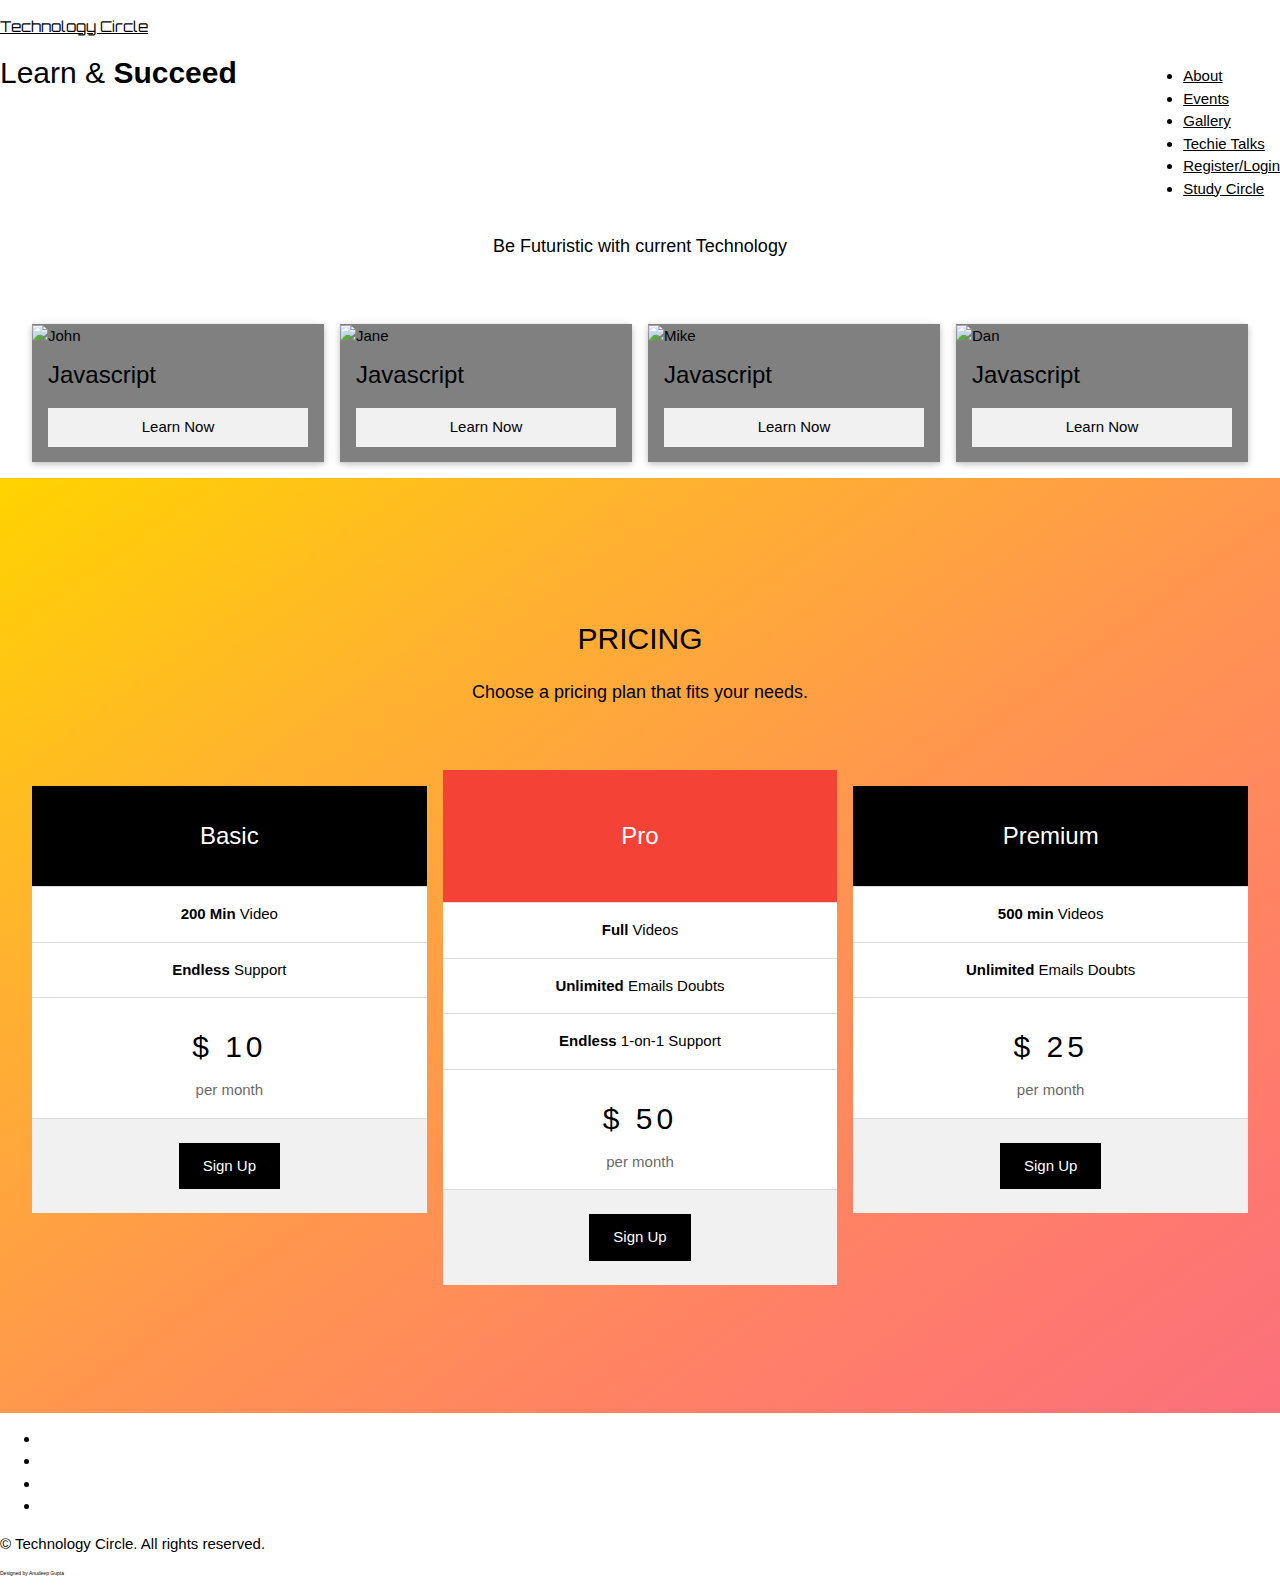
==== page.html @ c92e30db "Initial commit" ====
<!DOCTYPE HTML>
<html lang="en">

<head>
	<meta charset="utf-8">
	<title>Technology Circle</title>
	<meta name="viewport" content="width=device-width, initial-scale=1.0">
	<meta name="description" content="">
	<meta name="author" content="">
	<link href="css/bootstrap-responsive.css" rel="stylesheet">
	<link href="css/style.css" rel="stylesheet">
	<link rel="stylesheet" href="https://www.w3schools.com/w3css/4/w3.css">
	<link href="color/default.css" rel="stylesheet">
	<link href="https://fonts.googleapis.com/css?family=Orbitron" rel="stylesheet">
	<link rel="shortcut icon" href="img/icons/TC-Accent-2.png">
	<link rel="stylesheet" href="https://cdnjs.cloudflare.com/ajax/libs/font-awesome/4.7.0/css/font-awesome.min.css">
	 <!-- Libraries CSS Files -->
  <link href="lib/font-awesome/css/font-awesome.min.css" rel="stylesheet">
  <link href="lib/animate/animate.min.css" rel="stylesheet">
  <link href="lib/venobox/venobox.css" rel="stylesheet">
  <link href="lib/owlcarousel/assets/owl.carousel.min.css" rel="stylesheet">

  <!-- Main Stylesheet File -->
  <link href="css/css/style.css" rel="stylesheet">
	
</head>

<body>
	<!-- navbar -->
	<div class="navbar-wrapper">
		<div class="navbar navbar-inverse navbar-fixed-top">
			<div class="navbar-inner">
				<div class="container">
					<!-- Responsive navbar -->
					<a class="btn btn-navbar" data-toggle="collapse" data-target=".nav-collapse"><span class="icon-bar"></span><span class="icon-bar"></span><span class="icon-bar"></span>
				</a>
					<h4 class="brand"><a href="index.html" style="font-family: 'Orbitron', sans-serif; font-size: 15px !important">Technology Circle</a></h4>
					<!-- navigation -->
					<nav class="pull-right nav-collapse collapse">
						
						<ul id="menu-main" class="nav">
							<li><a title="team" href="index.html#about">About</a></li>
							<li><a title="events" href="index.html#events">Events</a></li>
							<li><a title="gallery" href="index.html#gallery">Gallery</a></li>
							<li><a title="blog" href="index.html#blog">Techie Talks</a></li>
							<li><a title="register" href="index.html#register">Register/Login</a></li>
							<li><a href="index.html#page.html">Study Circle</a></li>
						</ul>
					</nav>
				</div>
			</div>
		</div>
	</div>
	<!-- spacer section -->
	<section class="spacer green">
		<div class="container">
			<div class="row">
				<div class="span12 aligncenter flyUp">
					<h2 class="pagetitle">Learn &<strong> Succeed</strong></h2>
				</div>
			</div>
		</div>
	</section>
	 <section id="gallery" class="section" >
	 	<div class="w3-container" style=" id="team">
  
  <p class="w3-center w3-large">Be Futuristic with current Technology</p>
  <div class="w3-row-padding " style="margin-top:64px">
    <div class="w3-col l3 m6 w3-margin-bottom">
      <div class="w3-card" style="    background-color:grey;">
        <img src="https://static1.squarespace.com/static/58d20c79725e25b221549193/t/5aaa1d2171c10b193778ff83/1521098021290/js.jpg?format=1500w" alt="John" style="width:100%">
        <div class="w3-container">
          <h3>Javascript</h3>
			<p><button class="w3-button w3-light-grey w3-block"> Learn Now</button></p>
        </div>
      </div>
    </div>
    <div class="w3-col l3 m6 w3-margin-bottom">
      <div class="w3-card" style="    background-color:grey;">
        <img src="https://static1.squarespace.com/static/58d20c79725e25b221549193/t/5aaa1d2171c10b193778ff83/1521098021290/js.jpg?format=1500w" alt="Jane" style="width:100%">
        <div class="w3-container">
          <h3>Javascript</h3>
			<p><button class="w3-button w3-light-grey w3-block"> Learn Now</button></p>
        </div>
      </div>
    </div>
    <div class="w3-col l3 m6 w3-margin-bottom">
      <div class="w3-card" style="    background-color:grey;">
        <img src="https://static1.squarespace.com/static/58d20c79725e25b221549193/t/5aaa1d2171c10b193778ff83/1521098021290/js.jpg?format=1500w" alt="Mike" style="width:100%">
        <div class="w3-container">
          <h3>Javascript</h3>
			<p><button class="w3-button w3-light-grey w3-block"> Learn Now</button></p>
        </div>
      </div>
    </div>
    <div class="w3-col l3 m6 w3-margin-bottom">
      <div class="w3-card" style="    background-color:grey;">
        <img src="https://static1.squarespace.com/static/58d20c79725e25b221549193/t/5aaa1d2171c10b193778ff83/1521098021290/js.jpg?format=1500w" alt="Dan" style="width:100%">
        <div class="w3-container">
          <h3>Javascript</h3>
			<p><button class="w3-button w3-light-grey w3-block"> Learn Now</button></p>
        </div>
      </div>
    </div>
  </div>
</div>

	 </section>
	<!-- end spacer section -->

	<div class="w3-container w3-center " style="padding:128px 16px; background-image: linear-gradient(to right bottom, #ffd300, #ffb42d, #ff984c, #ff8066, #fb6f7c);" id="pricing">
  <h2>PRICING</h2>
  <p class="w3-large">Choose a pricing plan that fits your needs.</p>
  <div class="w3-row-padding" style="margin-top:64px">
    <div class="w3-third w3-section">
      <ul class="w3-ul w3-white w3-hover-shadow">
        <li class="w3-black w3-xlarge w3-padding-32">Basic</li>
        <li class="w3-padding-16"><b>200 Min</b> Video</li>
        <li class="w3-padding-16"><b>Endless</b> Support</li>
        <li class="w3-padding-16">
          <h2 class="w3-wide">$ 10</h2>
          <span class="w3-opacity">per month</span>
        </li>
        <li class="w3-light-grey w3-padding-24">
          <button class="w3-button w3-black w3-padding-large">Sign Up</button>
        </li>
      </ul>
    </div>
    <div class="w3-third">
      <ul class="w3-ul w3-white w3-hover-shadow">
        <li class="w3-red w3-xlarge w3-padding-48">Pro</li>
        <li class="w3-padding-16"><b>Full</b> Videos</li>
        <li class="w3-padding-16"><b>Unlimited</b> Emails Doubts</li>
        <li class="w3-padding-16"><b>Endless</b> 1-on-1 Support</li>
        <li class="w3-padding-16">
          <h2 class="w3-wide">$ 50</h2>
          <span class="w3-opacity">per month</span>
        </li>
        <li class="w3-light-grey w3-padding-24">
          <button class="w3-button w3-black w3-padding-large">Sign Up</button>
        </li>
      </ul>
    </div>
    <div class="w3-third w3-section">
      <ul class="w3-ul w3-white w3-hover-shadow">
        <li class="w3-black w3-xlarge w3-padding-32">Premium</li>
        <li class="w3-padding-16"><b>500 min</b> Videos</li>
        <li class="w3-padding-16"><b>Unlimited</b> Emails Doubts</li>
        <li class="w3-padding-16">
          <h2 class="w3-wide">$ 25</h2>
          <span class="w3-opacity">per month</span>
        </li>
        <li class="w3-light-grey w3-padding-24">
          <button class="w3-button w3-black w3-padding-large">Sign Up</button>
        </li>
      </ul>
    </div>
  </div>
</div>

	<footer>
		<div class="container">
			<div class="row">
				<div class="span6 offset3">
					<ul class="social-networks">
						<li><a href="#"><i class="icon-circled icon-bgdark icon-instagram icon-2x"></i></a></li>
						<li><a href="#"><i class="icon-circled icon-bgdark icon-twitter icon-2x"></i></a></li>
						<li><a href="#"><i class="icon-circled icon-bgdark icon-dribbble icon-2x"></i></a></li>
						<li><a href="#"><i class="icon-circled icon-bgdark icon-pinterest icon-2x"></i></a></li>
					</ul>
					<p class="copyright">
						&copy; Technology Circle. All rights reserved.
						<div class="credits" style="font-size: 5px !important">
							Designed by Anudeep Gupta
						</div>
					</p>
				</div>
			</div>
		</div>
		<!-- ./container -->
	</footer>
	<a href="#" class="scrollup"><i class="icon-angle-up icon-square icon-bgdark icon-2x"></i></a>
	<!-- jQuery -->
	<script src="js/jquery.js"></script>
	<!-- nav -->
	<script src="js/jquery.scrollTo.js"></script>
	<script src="js/jquery.nav.js"></script>
	<!-- localScroll -->
	<script src="js/jquery.localScroll.js"></script>
	<!-- bootstrap -->
	<script src="js/bootstrap.js"></script>
	<!-- prettyPhoto -->
	<script src="js/jquery.prettyPhoto.js"></script>
	<!-- Works scripts -->
	<script src="js/isotope.js"></script>
	<!-- flexslider -->
	<script src="js/jquery.flexslider.js"></script>
	<!-- inview -->
	<script src="js/inview.js"></script>
	<!-- animation -->
	<script src="js/animate.js"></script>
	<!-- twitter -->
	<script src="js/jquery.tweet.js"></script>
	<!-- custom functions -->
	<script src="js/custom.js"></script>
</body>

</html>
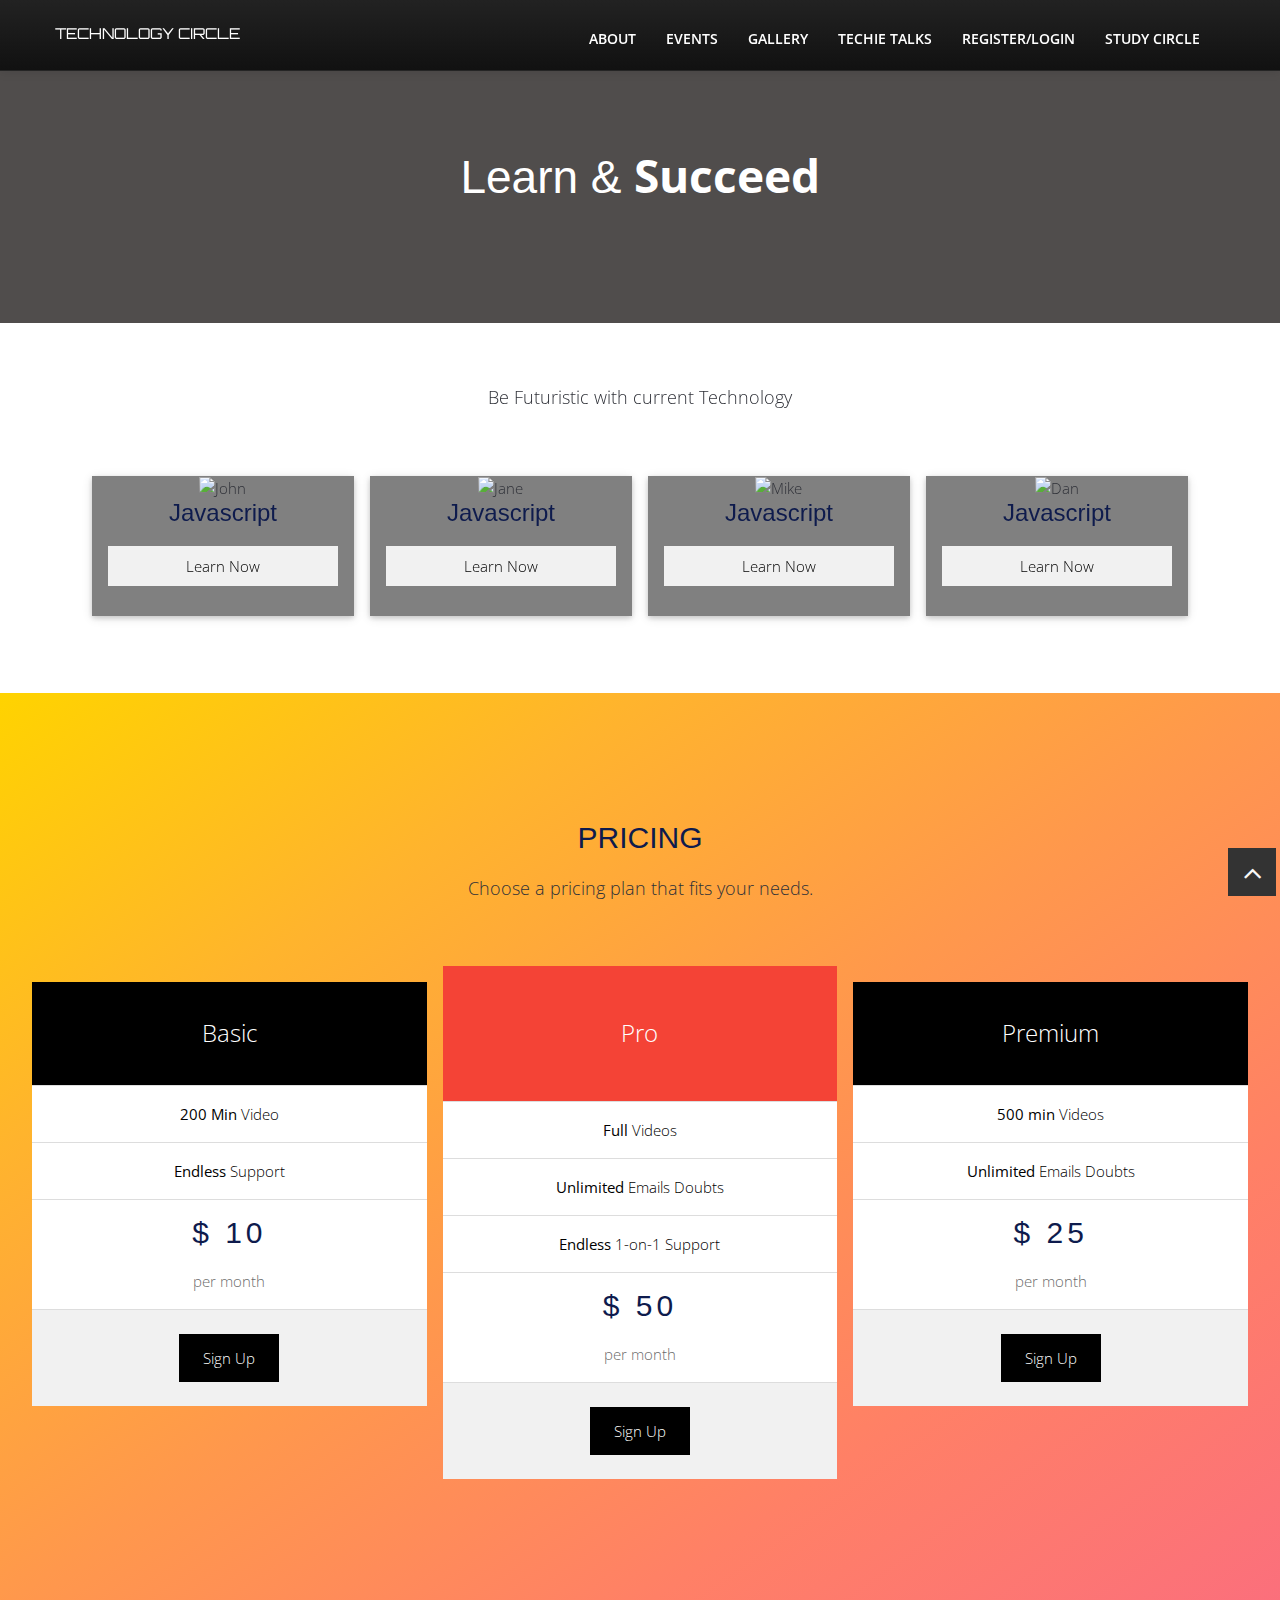
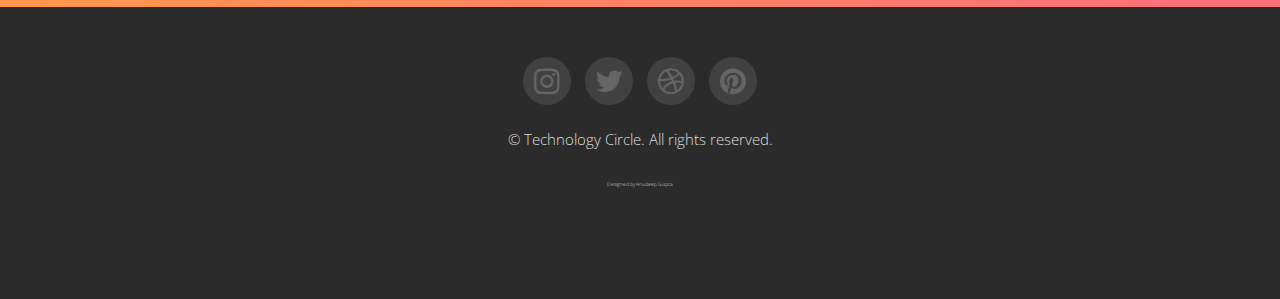
==== commit edf46174: "Added Siva in comment" ====
--- a/page.html
+++ b/page.html
@@ -20,7 +20,7 @@
   <link href="lib/venobox/venobox.css" rel="stylesheet">
   <link href="lib/owlcarousel/assets/owl.carousel.min.css" rel="stylesheet">
 
-  <!-- Main Stylesheet File -->
+  <!-- Main Stylesheet File Siva -->
   <link href="css/css/style.css" rel="stylesheet">
 	
 </head>
--- a/css/style.css
+++ b/css/style.css
@@ -0,0 +1,1719 @@
+/*
+    Theme Name: Maxim
+    Theme URL: https://bootstrapmade.com/maxim-free-onepage-bootstrap-theme/
+    Author: BootstrapMade.com
+    Author URL: https://bootstrapmade.com
+*/
+
+/*
+===========================
+CONTENTS:
+
+01 General
+02 Typography
+03 Non-semantic
+04 Navbar
+05 Page sections
+06 Footer
+07 Icons
+08 Buttons
+09 Media queries 
+===========================
+*/
+/* Import css */
+/* Google font */
+@import url('https://fonts.googleapis.com/css?family=Open+Sans:300,400,600,700');
+/* bootstrap */
+@import url('bootstrap.css');
+/* bootstrap responsive */
+@import url('bootstrap-responsive.css');
+/* prettyPhoto */
+@import url('prettyPhoto.css');
+/* flexslider */
+@import url('flexslider.css');
+
+/* font awesome */
+@import url('font-awesome.css');
+/* overwrite */
+@import url('overwrite.css');
+/* animation */
+@import url('animate.css');
+
+
+
+/* =========================================================
+01. General
+============================================================ */
+
+div, article, section, header, footer, nav, li {
+	position:relative;
+}
+.group:after {
+	display:block;
+	height:0;
+	clear:both;
+	content:".";
+	visibility:hidden; /* For clearing */
+}
+body {
+	background:#fff;
+	color: #444;
+	font-size: 16px;
+	font-weight:300;
+	font-family:'Open Sans', Arial, sans-serif;
+}
+
+body {
+    padding-top: 60px; /* 60px to make the container go all the way to the bottom of the topbar */
+}
+
+::-moz-selection {
+	color:#333;
+}
+::selection {
+	color:#333;
+}
+
+/* scroll to top */
+.scrollup{
+    position:fixed;
+	width:32px;
+	height:32px;
+    bottom:20px;
+    right:20px;
+}
+
+a.scrollup {
+	outline:0;
+	text-decoration:none;
+}
+
+a.scrollup:hover,a.scrollup:active,a.scrollup:focus {
+	opacity:1;
+	text-decoration:none;
+	-webkit-transition: all 400ms ease-out 0s;	
+	   -moz-transition: all 400ms ease-out 0s;
+		 -o-transition: all 400ms ease-out 0s;
+		    transition: all 400ms ease-out 0s;
+}
+a.scrollup i:hover {
+	text-decoration:none;
+}
+
+.blankdivider10 {
+	height: 10px;
+	display: block;
+}
+
+.blankdivider20 {
+	height: 20px;
+	display: block;
+}
+.blankdivider30 {
+	height: 30px;
+	display: block;
+}
+
+.row {
+	margin-bottom:30px;
+}
+
+.row .row{
+	margin-bottom:30px;
+}
+
+.row.nomargin {
+	margin-bottom:0;
+}
+
+
+/*---------- forms ----------*/
+
+input[type=text], input[type=submit], textarea {
+	width: 100%;
+	padding: 15px;
+	font-size: 1em;
+	margin-bottom: 1.5em;
+	box-sizing: border-box;
+	-moz-box-sizing: border-box;
+	-webkit-box-sizing: border-box;
+}
+input, button, select, textarea {
+	font-family:'Open Sans', Arial, sans-serif;
+}
+/* =========================================================
+02. Typography
+============================================================ */
+
+p {
+	line-height: 1.6em;
+	margin: 0 0 10px 0;
+}
+
+blockquote {
+	font-size:18px;
+	border:none;
+	padding:0;
+}
+
+blockquote.large {
+	font-size:36px;
+	font-weight:700;
+	line-height:1.1em;
+}
+blockquote.large:before {
+	font-size:64px;
+	font-family: FontAwesome;
+	content: "\f10d";
+	margin-right:20px;
+}
+
+blockquote cite 						{ display:block; font-size:12px;}
+blockquote cite:before 					{ content:"\2014 \0020"; }
+blockquote cite a,
+blockquote cite a:visited,
+blockquote cite a:visited 				{ color:#555; }
+
+ul, ol {
+	font-size: 1em; /* 16px */
+	line-height: 1.5; /* 24px */
+	margin: 0 0 1.5em 0;
+}
+body, input, textarea {
+}
+
+a {
+  color: #454545;
+  text-decoration: none;
+}
+
+a:hover, a:active {
+	text-decoration: underline;
+}
+h1, h2, h3, h4, h5, h6 {
+	font-weight: 400;
+	color: #312f2b;
+	line-height:1.1em;
+	font-family:'Open Sans', Arial, sans-serif;
+}
+h1 {
+	font-size: 36px;
+	margin-bottom:20px;
+}
+h2 {
+	font-size: 30px;
+	margin-bottom:20px;
+}
+h3 {
+	font-size: 26px;
+	margin-bottom:20px;
+}
+h4 {
+	font-size: 22px;
+	margin-bottom:20px;
+}
+h5 {
+	font-size: 18px;
+	margin-bottom:15px;
+}
+h6 {
+	font-size: 16px;
+	margin-bottom:10px;
+}
+strong {
+	font-weight:700;
+	font-family: 'Open Sans', sans-serif;
+}
+small {
+	font-size: 0.75em; /* 12px */
+	line-height: 2; /* 24px */
+	margin-top: 2em;
+	margin-bottom: 0em;
+}
+em {
+	font-style: normal;
+	font-family: 'Open Sans';
+}
+.muted {
+	color: #A5A5A2;
+}
+.impressed {
+	text-shadow:
+ -1px -1px 0 rgba(0, 0, 0, 0.5), /* shadow */  1px 1px 0 rgba(255, 255, 255, 0.9); /* highlight */
+}
+
+h2.pagetitle {
+	color:#fff;
+	font-size:46px;
+}
+
+/* =========================================================
+03. Misc
+============================================================ */
+
+.hide-text {
+	text-indent: 100%;
+	white-space: nowrap;
+	overflow: hidden;
+	font-size: 1em;
+}
+.alignright {
+	text-align: right;
+}
+.alignleft {
+	text-align: left;
+}
+.aligncenter {
+	text-align: center;
+}
+.medium {
+	font-weight: normal;
+}
+
+/* =========================================================
+04. Navigation
+============================================================ */
+
+.navbar-fixed-top .container {
+/* Uncomment to make nav expand full width */
+ /*	width: auto; */
+}
+.navbar .brand {
+	margin-left:0;
+	padding: 0;
+	margin-top: 1.05em;
+}
+.navbar .brand a {
+	padding: 0;
+	color: #fff;
+	font-size: 1.75em;
+	margin-left: 0;
+	font-weight: 400;
+	text-transform:uppercase;
+}
+.navbar .brand a:hover {
+	text-decoration: none;
+ transition: color .15s linear;
+ -webkit-transition: color .15s linear;
+ -moz-transition: color .15s linear;
+}
+.navbar .brand a:focus {
+	outline: none;
+}
+.navbar-inner {
+	min-height: 4.75em;
+}
+.navbar-inverse .navbar-inner {
+	background-repeat: repeat;
+	background-color: #0b333f;
+}
+.navbar-wrapper {
+	overflow:hidden;
+}
+#menu-main {
+	margin-top: 1.125em;
+}
+ul#menu-main > li > a {
+	font-weight: 600;
+	color: #fff;
+	font-size:14px;
+	text-transform:uppercase;
+}
+ul#menu-main > li > a:hover {
+	padding: 9px 15px;
+	border-radius: 3px;
+	-webkit-border-radius: 3px;
+	-moz-border-radius: 3px;
+}
+ul#menu-main > li > a:focus {
+	outline:0;
+}
+
+.navbar-inverse .brand, .navbar-inverse .nav > li > a {
+	text-shadow: none;
+}
+
+
+/* =========================================================
+05. Page sections
+============================================================ */
+
+/* === section header === */
+
+#header-wrapper {
+	width: 100%;
+	min-height: 600px;
+	margin-top: -60px;
+	padding-top:160px;
+	text-align:center;
+}
+
+
+#header-wrapper h1 {
+	color: #FFFFFF;
+	font-size: 4em;
+	font-weight: 400;
+	margin: 1em 0;
+}
+#header-wrapper h2 {
+	color: #fff;
+	font-family: 'Open Sans', sans serif;
+	font-size: 2em;
+	font-weight: normal;
+	margin: 0.5em 0;
+	text-shadow: 1px 1px 1px #333333;
+}
+
+header .logo {
+	text-align:center;
+	margin-bottom:30px;
+}
+
+/* --- Header slider --- */
+#header-wrapper.header-slider {
+	/*background: #444 url(../img/bg/bg-1.jpg) no-repeat center center fixed;
+	-webkit-background-size: cover;
+	-moz-background-size: cover;
+	-o-background-size: cover;
+	background-size: cover;*/
+}
+
+#main-flexslider ul.slides li p {
+	font-size: 72px;
+	text-transform: uppercase;
+	position: relative;
+	margin-bottom: 0px;
+	text-align: center;
+	line-height: 1;
+	color:#fff;
+}
+#main-flexslider.flexslider {
+		margin:0;
+		background:none;
+		border:none;
+	-webkit-border-radius: 0;
+	-moz-border-radius: 0;
+	-o-border-radius: 0;
+	border-radius: 0;
+	box-shadow: none;
+	-webkit-box-shadow: none;
+	-moz-box-shadow: none;
+	-o-box-shadow: none;
+}
+
+
+
+/* --- Header subscribe form --- */
+
+#header-wrapper input[type=text] {
+	background: rgba(227, 231, 228, 1);
+	font-family: 'Open Sans', sans serif;
+	font-size: 1.3125em;
+	border: 0;
+	text-align: center;
+	vertical-align: middle;
+	margin-bottom:0 !important;
+}
+#header-wrapper input[type=text]:focus {
+	background: #43413e;
+	color: #eff1ef;
+	transition: background 0.25 ease-in;
+	-moz-transition: background 0.25 ease-in;
+	-webkit-transition: background 0.25 ease-in;
+}
+#header-wrapper input[type=text] {
+	height: 2.9em;
+	width:50%;
+}
+#header-wrapper input[type=submit] {
+	color: #fff;
+	width: 185px;
+	height: 2.9em;
+	font-size: 1.3125em; /* 21px */
+	padding:0.5em;
+	letter-spacing: 0.05em;
+	margin: 0;
+	border: 0;
+	text-transform: none;
+	border-radius: 3px;
+	-moz-border-radius: 3px;
+	-webkit-border-radius: 3px;
+}
+#header-wrapper input[type=submit]:hover, #header-wrapper input[type=submit]:active {
+	background: #43413e !important;
+}
+
+
+section.section {
+	padding: 100px 0 80px;
+}
+section.section h4 {
+	text-align: center;
+	margin-bottom: 40px;
+	font-size: 46px;
+	font-weight: 700;
+	letter-spacing: -1px;
+}
+section.inner {
+	padding: 50px 0 50px;
+}
+
+
+
+.section.green h4{
+	color: #fcfcfc;
+}
+.section.green p {
+	color: #f7f7f7;
+}
+
+
+/* === section spacer === */
+
+section.spacer {
+	padding:90px 0 70px;
+	color:#fcfcfc;
+}
+
+.spacer.green,.section.green {
+	background:#504d4c;
+}
+
+.spacer.green,.section.green h4 {
+	color:#fff;
+}
+
+.spacer.yellow,.section.yellow  {
+	background:#ffe873;
+}
+.spacer.orange,.section.orange {
+	background:#f36f36;
+}
+
+section.spacer.bg2 {
+	background: url(../img/bg/bg-2.jpg) 50% 0 no-repeat fixed;
+	width:100%;
+	height:auto;
+	margin:0;	
+}
+
+section.spacer.bg3 {
+	background: url(../img/bg/bg-3.jpg) 50% 0 no-repeat fixed;
+	width:100%;
+	height:auto;
+	margin:0;	
+}
+
+section.spacer blockquote.large:before {
+	color:#eee;
+	opacity:0.6;
+}
+
+section.spacer blockquote cite {
+	color:#555;
+}
+
+
+
+/* === section works === */
+
+#works h4 {
+	margin-bottom:20px;
+}
+
+#portfolio {
+	padding-bottom: 0;
+}
+/* === portfolio filter === */
+
+#filters {
+	margin-bottom: 0px;
+	text-align: center;
+	display: block;
+	float: none;
+	z-index: 2;
+	position: relative;
+}
+#filters ul {
+	margin: 0 0 20px;
+	list-style: none;
+	padding: 0;
+}
+#filters ul li {
+	display: inline-block;
+}
+#filters ul li a {
+	display: block;
+	float: left;
+	padding: 2px 5px;
+	color: inherit;
+	margin-right: 5px;
+	margin-bottom: 5px;
+	font-weight: 600;
+}
+#filters ul li a:hover,#filters ul li a:focus {
+	text-decoration:none;
+	outline:0;
+}
+#filters ul li a h5 {
+	font-size: 14px;
+	padding: 5px 10px 5px;
+	border: 2px solid #f2f2f2;
+}
+
+#filters ul li a:hover h5, #filters ul li a.active h5 {
+	color:#fcfcfc;
+}
+
+
+
+
+/* === portfolio wrap - grid === */
+#portfolio-wrap {
+	position: relative;
+	padding: 0;
+	width: 100.1%;
+	margin: 0 auto;
+	display: block;
+}
+#portfolio-wrap .grid {
+	margin: 0;
+	overflow: hidden;
+	line-height: 0;
+	width: 20%;
+	border:0;
+	padding: 0;
+}
+.portfolio-item.current {
+	z-index: 101;
+}
+.portfolio-item {
+	padding: 0;
+	position: relative;
+	overflow: hidden;
+}
+.portfolio-item .portfolio-image {
+	overflow: hidden;
+	display: block;
+	position: relative;
+}
+.portfolio-item .portfolio-image img {
+	width: 100%;
+	height: auto;
+}
+.portfolio .portfolio-overlay {
+	width: 100%;
+	height: 100%;
+	top: 0;
+	left: 0;
+	position: absolute;
+	display: block;
+	z-index: 4;
+	opacity: 0;
+	-moz-opacity: 0;
+	filter: alpha(opacity=0);
+	-webkit-transition: all 0.3s ease-in-out;
+	-moz-transition: all 0.3s ease-in-out;
+	-o-transition: all 0.3s ease-in-out;
+	-ms-transition: all 0.3s ease-in-out;
+	transition: all 0.3s ease-in-out;
+}
+.portfolio > a, .portfolio > a:hover {
+	color: #ffffff;
+}
+.portfolio-item .portfolio > a:hover > .portfolio-overlay {
+	opacity: 1;
+	-moz-opacity: 1;
+	filter: alpha(opacity=100);
+}
+.portfolio > a img {
+	-webkit-transition: all 0.3s ease-in-out;
+	-moz-transition: all 0.3s ease-in-out;
+	-o-transition: all 0.3s ease-in-out;
+	-ms-transition: all 0.3s ease-in-out;
+	transition: all 0.3s ease-in-out;
+}
+.portfolio > a:hover img {
+	-webkit-transition: all 0.3s ease-in-out;
+	-moz-transition: all 0.3s ease-in-out;
+	-o-transition: all 0.3s ease-in-out;
+	-ms-transition: all 0.3s ease-in-out;
+	transition: all 0.3s ease-in-out;
+}
+.portfolio .thumb-info {
+	position: absolute;
+	width: 100%;
+	height: 100%;
+	opacity: 0;
+	-moz-opacity: 0;
+	filter: alpha(opacity=0);
+	-webkit-transition: all 0.3s ease-in-out;
+	-moz-transition: all 0.3s ease-in-out;
+	-o-transition: all 0.3s ease-in-out;
+	-ms-transition: all 0.3s ease-in-out;
+	transition: all 0.3s ease-in-out;
+}
+.portfolio a:hover .portfolio-overlay .thumb-info {
+	opacity: 1;
+	-moz-opacity: 1;
+	filter: alpha(opacity=100);
+}
+.portfolio-overlay .thumb-info i {
+	top: 50%;
+}
+.portfolio-overlay .thumb-info h5 {
+	top: 20%;
+	font-size: 18px;
+}
+.portfolio-overlay .thumb-info p {
+	top: 50%;
+	font-size: 13px;
+}
+.portfolio-overlay .thumb-info h5 {
+	color: #ffffff;
+	width: 100%;
+	position: absolute;
+	text-align: center;
+}
+.portfolio-overlay .thumb-info p {
+	color: #ffffff;
+	width: 100%;
+	position: absolute;
+	text-align: center;
+	font-weight: bold;
+}
+.portfolio-overlay .thumb-info i {
+	color: #ffffff;
+	width: 100%;
+	position: absolute;
+	text-align: center;
+	display: block;
+}
+/* === Isotope CSS3 transitions === */
+
+.isotope, .isotope .isotope-item {
+	-webkit-transition-duration: 0.8s;
+	-moz-transition-duration: 0.8s;
+	-ms-transition-duration: 0.8s;
+	-o-transition-duration: 0.8s;
+	transition-duration: 0.8s;
+}
+.isotope {
+	-webkit-transition-property: height, width;
+	-moz-transition-property: height, width;
+	-ms-transition-property: height, width;
+	-o-transition-property: height, width;
+	transition-property: height, width;
+}
+.isotope .isotope-item {
+	-webkit-transition-property: -webkit-transform, opacity;
+	-moz-transition-property: -moz-transform, opacity;
+	-ms-transition-property: -ms-transform, opacity;
+	-o-transition-property: -o-transform, opacity;
+	transition-property: transform, opacity;
+}
+/**** disabling Isotope CSS3 transitions ****/
+
+.isotope.no-transition, .isotope.no-transition .isotope-item, .isotope .isotope-item.no-transition {
+	-webkit-transition-duration: 0s;
+	-moz-transition-duration: 0s;
+	-ms-transition-duration: 0s;
+	-o-transition-duration: 0s;
+	transition-duration: 0s;
+}
+
+
+/* === section services === */
+
+section#services h2 {
+	font-size: 22px;
+	margin-bottom: 15px;
+	margin-top: 10px;
+	text-align:center;
+}
+section#services p {
+	margin:10px;
+}
+
+
+section#services .service-box {
+	text-align: center;
+	padding: 20px;
+	-webkit-transition: all 0.3s ease-in-out;
+	-moz-transition: all 0.3s ease-in-out;
+	-o-transition: all 0.3s ease-in-out;
+	-ms-transition: all 0.3s ease-in-out;
+	transition: all 0.3s ease-in-out;
+}
+section#services .span3:hover {
+	background:#e3e3e3;
+}
+
+section#services .service-box h2 {
+	color: #f7f7f7;
+	font-weight: 700;
+}
+
+section#services.section.orange .service-box:hover {
+	background:#f36518;
+}
+
+
+/* === section blog === */
+
+section#blog {
+	background: #f2f2f2;
+}
+
+.home-post {
+	background:#fff;
+	
+}
+
+.home-post:hover {
+	box-shadow: 0 0 16px rgba(0, 0, 0, 0.3);
+	-moz-box-shadow: 0 0 16px rgba(0, 0, 0, 0.3);
+	-webkit-box-shadow: 0 0 16px rgba(0, 0, 0, 0.3);
+	-webkit-transition: all 0.4s ease-in-out;
+	-moz-transition: all 0.4s ease-in-out;
+	-o-transition: all 0.4s ease-in-out;
+	-ms-transition: all 0.4s ease-in-out;
+	transition: all 0.4s ease-in-out;
+}
+
+
+.home-post .entry-content {
+	padding:20px;
+}
+.home-post .entry-content h5 a {
+	font-size:22px;
+}
+.home-post .entry-content h5 a:hover {
+	color:#312f2b;
+	text-decoration:none;
+}
+.home-post .entry-content a.more {
+	font-size:13px;
+}
+.home-post .post-meta {
+	padding:20px;
+	overflow:hidden;
+	color:#fcfcfc;
+}
+.home-post .post-meta i {
+	float:left;
+	margin-right:20px;
+}
+.home-post .post-meta span {
+	margin-top:10px;
+}
+.home-post .post-meta span.date {
+	font-weight:700;
+	font-size:13px;
+	float:left;
+}
+.home-post .post-meta span.tags {
+	font-weight:700;
+	font-size:13px;
+	float:right;
+	color:#ddd;
+}
+.home-post .post-meta span.tags a {
+	color:#fcfcfc;
+}
+
+
+
+/* === section about === */
+
+section#about {
+	background:#f2f2f2;
+}
+
+.people {
+	text-align:center;
+}
+
+.people h3 {
+	margin-bottom:10px;
+	font-weight:700;
+	letter-spacing:-1px;
+}
+
+.team-thumb {
+	margin-top: 26px;
+	text-align:center;
+}
+
+/* (spacer) latest tweet */
+#tweet{
+	text-align:center;
+	margin:20px 0 0;
+	font-size:20px;
+	color:#fff;
+}
+
+#tweet ul{
+	float:left;
+	width:100%;
+	text-align:center;
+	list-style:none;
+	margin:0;
+	padding:0;
+}
+
+#tweet ul li{
+	display: inline-block;
+	list-style:none;
+	margin:0 0 20px;
+	padding:0 0 0 34px;
+	font-size:20px;
+	line-height:1.5em;
+}
+
+#tweet ul li:before {
+	font-family: 'FontAwesome';
+	speak: none;
+	font-style: normal;
+	font-weight: normal;
+	font-variant: normal;
+	text-transform: none;
+	line-height: 1;
+	-webkit-font-smoothing: antialiased;
+	content: "\f099";
+	margin-right:20px;
+}
+
+/* === Contact section === */
+
+
+/* Contact Form */
+
+.validation {
+    color: red;
+    display:none;
+    margin: 0 0 20px;
+    font-weight:400;
+    font-size:13px;
+}
+
+#sendmessage {
+    color: green;
+    border:1px solid green;
+    display:none;
+    text-align:center;
+    padding:15px;
+    font-weight:600;
+    margin-bottom:15px;
+    background: #fff;
+}
+
+#errormessage {
+    color: red;
+    display:none;
+    border:1px solid red;
+    text-align:center;
+    padding:15px;
+    font-weight:600;
+    margin-bottom:15px;
+    background: #fff;
+}
+
+#sendmessage.show, #errormessage.show, .show {
+	display:block;
+}
+
+#contact-form {
+	position: relative;
+	z-index: 999;
+}
+
+#contact-form input[type=text], .contactForm textarea {
+	background: rgba(227, 231, 228, 1);
+	font-family: 'Open Sans', sans serif;
+	border: 0;
+	font-size:16px;
+	text-align: left;
+	vertical-align: middle;
+}
+
+.contactForm textarea {
+	height: 156px;
+}
+
+#contact-form input[type=text]:focus, .contactForm textarea:focus {
+	background: #fff;
+	color: #555;
+	box-shadow: none;
+	-moz-box-shadow: none;
+	-webkit-box-shadow: none;
+	transition: background 0.25 ease-in;
+	-moz-transition: background 0.25 ease-in;
+	-webkit-transition: background 0.25 ease-in;
+}
+#contact-form input[type=text] {
+	height: 60px;
+	margin-bottom:30px;
+}
+#contact-form input[type=submit] {
+	color: #fff;
+	width: 185px;
+	height: 60px;
+	text-shadow: none;
+	font-size: 16px;
+	padding:0.5em;
+	letter-spacing: 0.05em;
+	margin: 0 0 20px 0;
+	display: block;
+	border: 0;
+	text-transform: none;
+	border-radius: 3px;
+	-moz-border-radius: 3px;
+	-webkit-border-radius: 3px;
+	box-shadow: none;
+	-moz-box-shadow: none;
+	-webkit-box-shadow: none;
+}
+#contact-form input[type=submit]:hover, #contact-form input[type=submit]:active {
+	background: #43413e !important;
+}
+#contact-form textarea {
+	padding-top: 1em;
+}
+div.cform-response-output {
+	max-width: 60%;
+	text-align: center;
+	margin-left: 40% !important;
+	margin-top: 0.5em !important;
+	padding: 0.5em !important;
+	border-radius: 4px;
+	-moz-border-radius: 4px;
+	-webkit-border-radius: 4px;
+}
+.cform-not-valid-tip {
+	color: #888;
+	border: 1px dotted #ad3729 !important;
+	width: 100% !important;
+	left: 0 !important;
+	padding: 0.5em !important;
+	font-family: 'Open Sans', sans-serif;
+	box-sizing: border-box;
+	-moz-box-sizing: border-box;
+	-webkit-box-sizing: border-box;
+	border-radius: 4px;
+	-moz-border-radius: 4px;
+	-webkit-border-radius: 4px;
+}
+
+
+
+/* =========================================================
+06. Footer
+============================================================ */
+
+footer {
+	background: #2b2b2b;
+	text-align: center;
+	color: #ddd;
+	padding:50px 0 50px;
+}
+
+footer a {
+    color: #ddd;
+}
+
+footer a:hover {
+    color: #fff;
+}
+
+footer ul.social-networks {
+	list-style:none;
+}
+
+footer ul.social-networks li {
+	display:inline;
+}
+
+footer ul.social-networks li i {
+	display:inline-block;
+}
+
+footer ul.social-networks li a {
+	color: #5e5e5e;
+	margin: 0 5px;
+}
+
+footer ul.social-networks li a:hover {
+	text-decoration:none;
+	-webkit-transition: all 0.4s ease-in-out;
+	-moz-transition: all 0.4s ease-in-out;
+	-o-transition: all 0.4s ease-in-out;
+	-ms-transition: all 0.4s ease-in-out;
+	transition: all 0.4s ease-in-out;
+}
+
+footer ul.social-networks li i.icon-bgdark {
+	background:#414141;
+	color: #656565;
+}
+
+
+footer ul.social-networks li a i.icon-instagram:hover {
+	background: #ba7b3d;
+	color: #fff;
+}
+
+footer ul.social-networks li a i.icon-twitter:hover {
+	background: #5ad2eb;
+	color: #fff;
+}
+footer ul.social-networks li a i.icon-dribbble:hover {
+	background: #f57b71;
+	color: #fff;
+}
+footer ul.social-networks li a i.icon-pinterest:hover {
+	background: #d84848;
+	color: #fff;
+}
+
+
+
+
+/* =========================================================
+07. Icons
+============================================================ */
+
+/* bg */
+i.icon-bglight {
+	color: #444;
+	background: #f7f7f7;
+}
+i.icon-bglight.active {
+	color: #fff;
+}
+
+i.icon-bglight.active:hover{
+	color: #444;
+	background: #f7f7f7;
+}
+
+i.icon-bgdark {
+	color: #f7f7f7;
+	background: #333;
+}
+i.icon-bgdark:hover {
+	color: #fff;
+}
+i.icon-bgdark.active:hover {
+	color: #f7f7f7;
+	background: #333;
+}
+
+/* square */
+i.icon-square {
+	display: inline-block;
+	text-align: center;
+	width: 24px !important;
+	height: 24px !important;
+	line-height: 24px !important;
+}
+i.icon-square.icon-2x{
+	width: 48px !important;
+	height: 48px !important;
+	line-height: 48px !important;
+}
+i.icon-square.icon-3x{
+	width: 72px !important;
+	height: 72px !important;
+	line-height: 72px !important;
+}
+i.icon-square.icon-4x{
+	width: 96px !important;
+	height: 96px !important;
+	line-height: 96px !important;
+}
+i.icon-square.icon-5x{
+	width: 120px !important;
+	height: 120px !important;
+	line-height: 120px !important;
+}
+
+/* rounded */
+i.icon-rounded {
+	display: inline-block;
+	border-radius: 6px !important;
+	-moz-border-radius: 6px !important;
+	-webkit-border-radius: 6px !important;
+	-o-border-radius: 6px !important;
+	-ms-border-radius: 6px !important;
+	text-align: center;
+	width: 24px !important;
+	height: 24px !important;
+	line-height: 24px !important;
+}
+
+.icon-rounded.icon-2x{
+	width: 48px !important;
+	height: 48px !important;
+	line-height: 48px !important;
+}
+.icon-rounded.icon-3x{
+	width: 72px !important;
+	height: 72px !important;
+	line-height: 72px !important;
+	border-radius: 8px !important;
+	-moz-border-radius: 8px !important;
+	-webkit-border-radius: 8px !important;
+	-o-border-radius: 8px !important;
+	-ms-border-radius: 8px !important;
+}
+.icon-rounded.icon-4x{
+	width: 96px !important;
+	height: 96px !important;
+	line-height: 96px !important;
+	border-radius: 10px !important;
+	-moz-border-radius: 10px !important;
+	-webkit-border-radius: 10px !important;
+	-o-border-radius: 10px !important;
+	-ms-border-radius: 10px !important;
+}
+.icon-rounded.icon-5x{
+	width: 120px !important;
+	height: 120px !important;
+	line-height: 120px !important;
+	border-radius: 12px !important;
+	-moz-border-radius: 12px !important;
+	-webkit-border-radius: 12px !important;
+	-o-border-radius: 12px !important;
+	-ms-border-radius: 12px !important;
+}
+
+
+/* circled */
+i.icon-circled {
+	display: inline-block;
+	border-radius: 1000px !important;
+	-moz-border-radius: 1000px !important;
+	-webkit-border-radius: 1000px !important;
+	-o-border-radius: 1000px !important;
+	-ms-border-radius: 1000px !important;
+	text-align: center;
+	width: 24px !important;
+	height: 24px !important;
+	line-height: 24px !important;
+}
+
+.icon-circled.icon-2x{
+	width: 48px !important;
+	height: 48px !important;
+	line-height: 48px !important;
+}
+.icon-circled.icon-3x{
+	width: 72px !important;
+	height: 72px !important;
+	line-height: 72px !important;
+}
+.icon-circled.icon-4x{
+	width: 96px !important;
+	height: 96px !important;
+	line-height: 96px !important;
+}
+.icon-circled.icon-5x{
+	width: 120px !important;
+	height: 120px !important;
+	line-height: 120px !important;
+}
+
+i.icon-white {
+	color:#fff;
+}
+
+
+/* more icon sizes for font-awesome icons */
+
+.icon-6x {
+  font-size: 6em;
+}
+.icon-6x.icon-border {
+  border-width: 6px;
+  -webkit-border-radius: 8px;
+  -moz-border-radius: 8px;
+  border-radius: 8px;
+}
+
+.icon-7x {
+  font-size: 7em;
+}
+.icon-6x.icon-border {
+  border-width: 6px;
+  -webkit-border-radius: 8px;
+  -moz-border-radius: 8px;
+  border-radius: 8px;
+}
+
+.icon-8x {
+  font-size: 8em;
+}
+.icon-6x.icon-border {
+  border-width: 6px;
+  -webkit-border-radius: 8px;
+  -moz-border-radius: 8px;
+  border-radius: 8px;
+}
+
+.icon-9x {
+  font-size: 9em;
+}
+.icon-6x.icon-border {
+  border-width: 6px;
+  -webkit-border-radius: 8px;
+  -moz-border-radius: 8px;
+  border-radius: 8px;
+}
+.icon-10x {
+  font-size: 10em;
+}
+.icon-6x.icon-border {
+  border-width: 6px;
+  -webkit-border-radius: 8px;
+  -moz-border-radius: 8px;
+  border-radius: 8px;
+}
+
+
+
+/* =========================================================
+08. Buttons
+============================================================ */
+ 
+.btn {
+	color: #fff;
+	text-shadow: none;
+	font-size: 16px;
+	padding: 11px 19px;
+	letter-spacing: 0.05em;
+	border: 0;
+	text-transform: none;
+	border-radius: 3px;
+	-moz-border-radius: 3px;
+	-webkit-border-radius: 3px;
+	box-shadow: none;
+	-moz-box-shadow: none;
+	-webkit-box-shadow: none;
+  background-color: #545454;
+  border-color: none;
+  *background-color: #545454;
+  background-image: none;
+  /* Darken IE7 buttons by default so they stand out more given they won't have borders */
+  filter: none;
+  border: none;
+  *border: 0;
+  border-bottom-color: none;
+}
+.btn:link, .btn:visited {
+	color: #fff;
+}
+.btn:hover {
+	background: #333 !important;
+}
+.btn:hover,
+.btn:focus,
+.btn:active,
+.btn.active,
+.btn.disabled,
+.btn[disabled] {
+  color: #fff;
+  background-color: #333;
+  *background-color: #333;
+}
+
+
+.btn.btn-theme:hover {
+	background: #333 !important;
+}
+
+/* size */
+.btn-large {
+  padding: 18px 25px;
+  font-size: 24px;
+  -webkit-border-radius: 0;
+  -moz-border-radius: 0;
+  border-radius: 0;
+}
+
+.btn-large [class^="icon-"],
+.btn-large [class*=" icon-"] {
+  margin-top: 4px;
+}
+
+.btn-small {
+  padding: 6px 13px;
+  font-size: 11.9px;
+  -webkit-border-radius: 0;
+  -moz-border-radius: 0;
+  border-radius: 0;
+}
+
+.btn-small [class^="icon-"],
+.btn-small [class*=" icon-"] {
+  margin-top: 0;
+}
+
+.btn-mini [class^="icon-"],
+.btn-mini [class*=" icon-"] {
+  margin-top: -1px;
+}
+
+.btn-mini {
+  padding: 0 6px;
+  font-size: 10.5px;
+  -webkit-border-radius: 0;
+  -moz-border-radius: 0;
+  border-radius: 0;
+}
+
+/* end size */
+
+.btn-primary {
+  color: #ffffff;
+  text-shadow: none;
+  background-color: #09828c;
+  *background-color: #09828c;
+  background-image: none;
+  border-color: none;
+  filter:none;
+}
+
+.btn-primary:hover,
+.btn-primary:focus,
+.btn-primary:active,
+.btn-primary.active,
+.btn-primary.disabled,
+.btn-primary[disabled] {
+  color: #ffffff;
+  background: #065158;
+  *background-color: #065158;
+}
+
+.btn-primary:active,
+.btn-primary.active {
+  background-color: #065158 \9;
+}
+
+.btn-warning {
+  color: #ffffff;
+  text-shadow: none;
+  background-color: #ffe873;
+  *background-color: #ffe873;
+  background-image: none;
+  border-color: none;
+  filter:none;
+}
+
+.btn-warning:hover,
+.btn-warning:focus,
+.btn-warning:active,
+.btn-warning.active,
+.btn-warning.disabled,
+.btn-warning[disabled] {
+  color: #ffffff;
+  background: #b88f22;
+  *background: #b88f22;
+}
+
+.btn-warning:active,
+.btn-warning.active {
+  background: #b88f22 \9;
+}
+
+
+.btn-danger {
+  color: #ffffff;
+  text-shadow: none;
+  background-color: #f36f36;
+  *background-color: #f36f36;
+  background-image: none;
+  border-color: none;
+  filter:none;
+}
+
+.btn-danger:hover,
+.btn-danger:focus,
+.btn-danger:active,
+.btn-danger.active,
+.btn-danger.disabled,
+.btn-danger[disabled] {
+  color: #ffffff;
+  background: #db5f58;
+  *background: #db5f58;
+}
+
+.btn-danger:active,
+.btn-danger.active {
+  background: #db5f58 \9;
+}
+
+.btn-success {
+  color: #ffffff;
+  text-shadow: none;
+  background-color: #1bac91;
+  *background-color: #1bac91;
+  background-image: none;
+  border-color: none;
+  filter:none;
+}
+
+.btn-success:hover,
+.btn-success:focus,
+.btn-success:active,
+.btn-success.active,
+.btn-success.disabled,
+.btn-success[disabled] {
+  color: #ffffff;
+  background: #55ba93;
+  *background: #55ba93;
+}
+
+.btn-success:active,
+.btn-success.active {
+  background: #55ba93 \9;
+}
+
+.btn-info {
+  color: #ffffff;
+  text-shadow: none;
+  background-color: #4dbdc6;
+  *background-color: #4dbdc6;
+  background-image: none;
+  border-color: none;
+  filter:none;
+}
+
+.btn-info:hover,
+.btn-info:focus,
+.btn-info:active,
+.btn-info.active,
+.btn-info.disabled,
+.btn-info[disabled] {
+  color: #ffffff;
+  background: #6a9ad0;
+  *background: #6a9ad0;
+}
+
+.btn-info:active,
+.btn-info.active {
+  background: #6a9ad0 \9;
+}
+
+.btn-inverse {
+  color: #ffffff;
+  text-shadow: none;
+  background-color: #3c3c3c;
+  *background-color: #3c3c3c;
+  background-image: none;
+  border-color: none;
+  filter:none;
+}
+
+.btn-inverse:hover,
+.btn-inverse:focus,
+.btn-inverse:active,
+.btn-inverse.active,
+.btn-inverse.disabled,
+.btn-inverse[disabled] {
+  color: #ffffff;
+  background: #2b2a2a;
+  *background: #2b2a2a;
+}
+
+.btn-inverse:active,
+.btn-inverse.active {
+  background: #2b2a2a \9;
+}
+
+
+/* button flat */
+.btn-flat {
+  -webkit-border-radius: 0;
+  -moz-border-radius: 0;
+  border-radius: 0;
+}
+
+/* button rounded */
+.btn-rounded {
+  -webkit-border-radius: 20px;
+  -moz-border-radius: 20px;
+  border-radius: 20px;
+}
+.btn-large.btn-rounded {
+  -webkit-border-radius: 28px;
+  -moz-border-radius: 28px;
+  border-radius: 28px;
+}
+
+
+.navbar-inverse .btn-navbar {
+	width: auto;
+	height: auto;
+}
+
+/* =========================================================
+09. Media queries
+============================================================ */
+
+
+ @media (min-width: 768px) and (max-width: 979px) {
+	body {
+		padding-left:0 ;
+		padding-right:0;
+		padding:0;
+	}
+	
+	.navbar-inner {
+	 padding-right: 20px;
+	 padding-left: 20px;	
+	}
+	
+	.navbar-inner h1.brand {
+		margin-left:20px;
+	}
+	
+	.navbar-inner .btn-navbar {
+		margin:20px 20px 0;
+	}
+	
+	.container {
+	 padding-right: 20px;
+	 padding-left: 20px;
+	}	
+	.navbar-inverse .navbar-inner {
+		padding:0 0 30px;
+	}
+	
+	.nav-collapse {
+		text-align:center;
+		width:100%;
+	}
+
+}
+
+@media (max-width: 767px) {
+	body {
+		padding-left:0 ;
+		padding-right:0;
+		padding:0;
+	}
+	.navbar-inner {
+	 padding-right: 20px;
+	 padding-left: 20px;	
+	}
+	
+	.navbar-inner h1.brand {
+		margin-left:20px;
+	}
+	
+	.navbar-inner .btn-navbar {
+		margin:20px 20px 0;
+	}
+	
+	.container {
+	 padding-right: 20px;
+	 padding-left: 20px;
+	}	
+	.navbar-inverse .navbar-inner {
+		padding:0 20px 30px;
+	}
+	
+	.nav-collapse {
+		text-align:center;
+		width:100%;
+	}
+	#portfolio-wrap .grid {
+		width: 25%;
+	}
+}
+    
+    /* Smaller screens ----------- */
+@media (max-width : 480px) {
+	#header-wrapper {
+		padding-top:80px;
+	}
+
+	#team .team-thumb {
+		 margin-right: auto;
+		 margin-left: auto;
+		 width: 150px;
+		 display: block;
+		 text-align:center;
+	}
+
+	#portfolio-wrap .grid {
+		width: 50%;
+	}
+
+}
+    
+    /* Smartphones (portrait and landscape) ----------- */
+@media only screen  and (min-device-width : 320px)  and (max-device-width : 480px) {
+
+ section.section {
+ padding: 1em 0;
+}
+
+ #works .container {
+ top: 0 !important;
+}
+
+.max-img {
+ width: 100%;
+}
+ .max-img {
+ margin-right: auto;
+ margin-left: auto;
+ display: block;
+}
+
+ section#services h2 {
+ margin-bottom: 0.25em;
+}
+ section#services h2, section#services ul {
+ text-align: center;
+}
+		
+
+/* team */
+		
+#team .team-thumb {
+ margin-right: auto;
+ margin-left: auto;
+ width: 150px;
+ display: block;
+ text-align:center
+}
+ .job-position: {
+ margin-bottom: 1.5em;
+}
+ .navbar-fixed-top, .navbar-fixed-bottom, .navbar-static-top {
+ margin-left: auto;
+ margin-right: auto;
+}
+		
+/* Contact Form */
+	#contact-form {
+		overflow: hidden;
+	}
+	#contact-form input[type=submit] {
+		width: 100%;
+	}
+}
+
+.card{
+	margin: 10px;
+}
+
+.w3-third h4{
+	font-size: 20px !important;
+}
+.w3-third{
+	padding: 10px;
+}--- a/color/default.css
+++ b/color/default.css
@@ -0,0 +1,73 @@
+::-moz-selection {
+background:#e06d5e;
+}
+::selection {
+background:#e06d5e;
+}
+
+.navbar .brand a:hover {
+	color:#ffaf32;
+}
+
+
+
+ul#menu-main > li > a:hover {
+	color: #ffaf32;
+}
+
+
+ul#menu-main > li > a:focus,ul#menu-main > li > a:active, ul#menu-main > li > a.selected, ul#menu-main li a.selected:active    {
+	color: #ffaf32;
+}
+#header-wrapper h1 span {
+	color:#ffaf32;
+}
+
+#header-wrapper input[type=submit] {
+	background: #ffaf32 !important;
+}
+
+#theme-form input[type=submit] {
+	background: #ffaf32 !important;
+}
+
+.btn.btn-theme {
+	background: #ffc6129c !important;
+}
+
+/* blog */
+.home-post .post-meta {
+	background: #ffaf32;
+}
+
+/* com */
+.tabbable ul.nav-tabs li.active a,.tabbable ul.nav-tabs li a:hover {
+	color: #ffaf32;
+}
+.accordion .accordion-heading a.active {
+	color: #ffaf32;
+}
+
+#tweet ul li a {
+	color: #ffaf32;
+}
+
+
+/* works */
+#filters ul li a:hover h5, #filters ul li a.active h5 {
+	background: #ffaf32;
+	border-color: #ffaf32;
+}
+
+.portfolio .portfolio-overlay {
+	background: #ffaf32;
+}
+
+/* icon */
+i.icon-bgdark:hover {
+	background: #26c8aa;
+}
+
+i.icon-bgdark.active {
+	background: #e06d5e;
+}--- a/lib/venobox/venobox.css
+++ b/lib/venobox/venobox.css
@@ -0,0 +1,229 @@
+/* ------ venobox.css --------*/
+.vbox-overlay *, .vbox-overlay *:before, .vbox-overlay *:after{
+    -webkit-backface-visibility: hidden;
+    -webkit-box-sizing:border-box;
+    -moz-box-sizing:border-box;
+    box-sizing:border-box;
+}
+.vbox-overlay * { 
+    -webkit-backface-visibility: visible;
+    backface-visibility: visible;
+}
+.vbox-overlay{
+    display: -webkit-flex;
+    display: flex;
+    -webkit-flex-direction: column;
+    flex-direction: column;
+    -webkit-justify-content: center;
+    justify-content: center;
+    -webkit-align-items: center;
+    align-items: center;
+    position: fixed;
+    left: 0;
+    top: 0;
+    bottom: 0;
+    right: 0;
+    z-index: 1040;
+    -webkit-transform:translateZ(1000px);
+    transform: translateZ(1000px);
+    transform-style: preserve-3d;
+}
+
+/* ----- navigation ----- */
+.vbox-title{
+    width: 100%;
+    height: 40px;
+    float: left;
+    text-align: center;
+    line-height: 28px;
+    font-size: 12px;
+    padding: 6px 40px;
+    overflow: hidden;
+    position: fixed;
+    display: none;
+    left: 0;
+    z-index: 1050;
+}
+.vbox-close{
+    cursor: pointer;
+    position: fixed;
+    top: 15px;
+    right: 15px;
+    width: 48px;
+    height: 48px;
+    display: block;
+    background-position:10px center;
+    overflow: hidden;
+    font-size: 48px;
+    line-height: 1;
+    text-align: center;
+    z-index: 1050;
+}
+.vbox-num{
+    cursor: pointer;
+    position: fixed;
+    left: 0;
+    height: 40px;
+    display: block;
+    overflow: hidden;
+    line-height: 28px;
+    font-size: 12px;
+    padding: 6px 10px;
+    display: none;
+    z-index: 1050;
+}
+/* ----- navigation ARROWS ----- */
+.vbox-next, .vbox-prev{
+    position: fixed;
+    top: 50%;
+    margin-top: -15px;
+    overflow: hidden;
+    cursor: pointer;
+    display: block;
+    width: 45px;
+    height: 45px;
+    z-index: 1050;
+}
+.vbox-next span, .vbox-prev span{
+    position: relative;
+    width: 20px;
+    height: 20px;
+    border: 2px solid transparent;
+    border-top-color: #B6B6B6;
+    border-right-color: #B6B6B6;
+    text-indent: -100px;
+    position: absolute;
+    top: 8px;
+    display: block;
+}
+.vbox-prev{
+    left: 15px;
+}
+.vbox-next{
+    right: 30px;
+}
+.vbox-prev span{
+    left: 10px;
+    -ms-transform: rotate(-135deg);
+    -webkit-transform: rotate(-135deg);
+    transform: rotate(-135deg);
+}
+.vbox-next span{
+    -ms-transform: rotate(45deg);
+    -webkit-transform: rotate(45deg);
+    transform: rotate(45deg);
+    right: 10px;
+}
+/* ------- inline window ------ */
+.vbox-inline{
+    width: 420px;
+    height: 315px;
+    height: 70vh;
+    padding: 10px;
+    background: #fff;
+    margin: 0 auto;
+    overflow: auto;
+    text-align: left;
+}
+/* ------- Video & iFrames window ------ */
+.venoframe{
+    max-width: 100%;
+    width: 100%;
+    border: none;
+    width: 100%;
+    height: 260px;
+    height: 70vh;
+}
+.venoframe.vbvid{
+    height: 260px;
+}
+@media (min-width: 768px) {
+    .venoframe, .vbox-inline{
+        width: 90%;
+        height: 360px;
+        height: 70vh;
+    }
+    .venoframe.vbvid{
+        width: 640px;
+        height: 360px;
+    }
+}
+@media (min-width: 992px) {
+    .venoframe, .vbox-inline{
+        max-width: 1200px;
+        width: 80%;
+        height: 540px;
+        height: 70vh;
+    }
+    .venoframe.vbvid{
+        width: 960px;
+        height: 540px;
+    }
+}
+/* 
+Please do NOT edit this part! 
+or at least read this note: http://i.imgur.com/7C0ws9e.gif
+*/
+.vbox-open{
+    overflow: hidden;
+}
+.vbox-container{
+    position: absolute;
+    left: 0;
+    right: 0;
+    top: 0;
+    bottom: 0;
+    overflow-x: hidden;
+    overflow-y: auto;
+    overflow-scrolling: touch;
+    -webkit-overflow-scrolling: touch;
+    z-index: 20;
+    max-height: 100%;
+
+}
+
+.vbox-content{
+    text-align: center;
+    float: left;
+    width: 100%;
+    position: relative;
+    overflow: hidden;
+    padding: 20px 10px;
+}
+.vbox-container img{
+    max-width: 100%;
+    height: auto;
+}
+.figlio{
+    max-width: 100%;
+    text-align: initial;
+    border: 8px solid rgba(255, 255, 255, 0.4);
+}
+img.figlio{
+    -webkit-user-select: none;
+-khtml-user-select: none;
+-moz-user-select: none;
+-o-user-select: none;
+user-select: none;
+}
+.vbox-content.swipe-left{
+    margin-left: -200px !important;
+}
+.vbox-content.swipe-right{
+    margin-left: 200px !important;
+}
+.animated{
+    webkit-transition: margin 300ms ease-out;
+    transition: margin 300ms ease-out;
+}
+.animate-in{
+    opacity: 1;
+}
+.animate-out{
+    opacity: 0;
+}
+/* ---------- preloader ----------
+ * SPINKIT 
+ * http://tobiasahlin.com/spinkit/
+-------------------------------- */
+.sk-double-bounce,.sk-rotating-plane{width:40px;height:40px;margin:40px auto}.sk-rotating-plane{background-color:#333;-webkit-animation:sk-rotatePlane 1.2s infinite ease-in-out;animation:sk-rotatePlane 1.2s infinite ease-in-out}@-webkit-keyframes sk-rotatePlane{0%{-webkit-transform:perspective(120px) rotateX(0) rotateY(0);transform:perspective(120px) rotateX(0) rotateY(0)}50%{-webkit-transform:perspective(120px) rotateX(-180.1deg) rotateY(0);transform:perspective(120px) rotateX(-180.1deg) rotateY(0)}100%{-webkit-transform:perspective(120px) rotateX(-180deg) rotateY(-179.9deg);transform:perspective(120px) rotateX(-180deg) rotateY(-179.9deg)}}@keyframes sk-rotatePlane{0%{-webkit-transform:perspective(120px) rotateX(0) rotateY(0);transform:perspective(120px) rotateX(0) rotateY(0)}50%{-webkit-transform:perspective(120px) rotateX(-180.1deg) rotateY(0);transform:perspective(120px) rotateX(-180.1deg) rotateY(0)}100%{-webkit-transform:perspective(120px) rotateX(-180deg) rotateY(-179.9deg);transform:perspective(120px) rotateX(-180deg) rotateY(-179.9deg)}}.sk-double-bounce{position:relative}.sk-double-bounce .sk-child{width:100%;height:100%;border-radius:50%;background-color:#333;opacity:.6;position:absolute;top:0;left:0;-webkit-animation:sk-doubleBounce 2s infinite ease-in-out;animation:sk-doubleBounce 2s infinite ease-in-out}.sk-chasing-dots .sk-child,.sk-spinner-pulse,.sk-three-bounce .sk-child{background-color:#333;border-radius:100%}.sk-double-bounce .sk-double-bounce2{-webkit-animation-delay:-1s;animation-delay:-1s}@-webkit-keyframes sk-doubleBounce{0%,100%{-webkit-transform:scale(0);transform:scale(0)}50%{-webkit-transform:scale(1);transform:scale(1)}}@keyframes sk-doubleBounce{0%,100%{-webkit-transform:scale(0);transform:scale(0)}50%{-webkit-transform:scale(1);transform:scale(1)}}.sk-wave{margin:40px auto;width:50px;height:40px;text-align:center;font-size:10px}.sk-wave .sk-rect{background-color:#333;height:100%;width:6px;display:inline-block;-webkit-animation:sk-waveStretchDelay 1.2s infinite ease-in-out;animation:sk-waveStretchDelay 1.2s infinite ease-in-out}.sk-wave .sk-rect1{-webkit-animation-delay:-1.2s;animation-delay:-1.2s}.sk-wave .sk-rect2{-webkit-animation-delay:-1.1s;animation-delay:-1.1s}.sk-wave .sk-rect3{-webkit-animation-delay:-1s;animation-delay:-1s}.sk-wave .sk-rect4{-webkit-animation-delay:-.9s;animation-delay:-.9s}.sk-wave .sk-rect5{-webkit-animation-delay:-.8s;animation-delay:-.8s}@-webkit-keyframes sk-waveStretchDelay{0%,100%,40%{-webkit-transform:scaleY(.4);transform:scaleY(.4)}20%{-webkit-transform:scaleY(1);transform:scaleY(1)}}@keyframes sk-waveStretchDelay{0%,100%,40%{-webkit-transform:scaleY(.4);transform:scaleY(.4)}20%{-webkit-transform:scaleY(1);transform:scaleY(1)}}.sk-wandering-cubes{margin:40px auto;width:40px;height:40px;position:relative}.sk-wandering-cubes .sk-cube{background-color:#333;width:10px;height:10px;position:absolute;top:0;left:0;-webkit-animation:sk-wanderingCube 1.8s ease-in-out -1.8s infinite both;animation:sk-wanderingCube 1.8s ease-in-out -1.8s infinite both}.sk-chasing-dots,.sk-spinner-pulse{width:40px;height:40px;margin:40px auto}.sk-wandering-cubes .sk-cube2{-webkit-animation-delay:-.9s;animation-delay:-.9s}@-webkit-keyframes sk-wanderingCube{0%{-webkit-transform:rotate(0);transform:rotate(0)}25%{-webkit-transform:translateX(30px) rotate(-90deg) scale(.5);transform:translateX(30px) rotate(-90deg) scale(.5)}50%{-webkit-transform:translateX(30px) translateY(30px) rotate(-179deg);transform:translateX(30px) translateY(30px) rotate(-179deg)}50.1%{-webkit-transform:translateX(30px) translateY(30px) rotate(-180deg);transform:translateX(30px) translateY(30px) rotate(-180deg)}75%{-webkit-transform:translateX(0) translateY(30px) rotate(-270deg) scale(.5);transform:translateX(0) translateY(30px) rotate(-270deg) scale(.5)}100%{-webkit-transform:rotate(-360deg);transform:rotate(-360deg)}}@keyframes sk-wanderingCube{0%{-webkit-transform:rotate(0);transform:rotate(0)}25%{-webkit-transform:translateX(30px) rotate(-90deg) scale(.5);transform:translateX(30px) rotate(-90deg) scale(.5)}50%{-webkit-transform:translateX(30px) translateY(30px) rotate(-179deg);transform:translateX(30px) translateY(30px) rotate(-179deg)}50.1%{-webkit-transform:translateX(30px) translateY(30px) rotate(-180deg);transform:translateX(30px) translateY(30px) rotate(-180deg)}75%{-webkit-transform:translateX(0) translateY(30px) rotate(-270deg) scale(.5);transform:translateX(0) translateY(30px) rotate(-270deg) scale(.5)}100%{-webkit-transform:rotate(-360deg);transform:rotate(-360deg)}}.sk-spinner-pulse{-webkit-animation:sk-pulseScaleOut 1s infinite ease-in-out;animation:sk-pulseScaleOut 1s infinite ease-in-out}@-webkit-keyframes sk-pulseScaleOut{0%{-webkit-transform:scale(0);transform:scale(0)}100%{-webkit-transform:scale(1);transform:scale(1);opacity:0}}@keyframes sk-pulseScaleOut{0%{-webkit-transform:scale(0);transform:scale(0)}100%{-webkit-transform:scale(1);transform:scale(1);opacity:0}}.sk-chasing-dots{position:relative;text-align:center;-webkit-animation:sk-chasingDotsRotate 2s infinite linear;animation:sk-chasingDotsRotate 2s infinite linear}.sk-chasing-dots .sk-child{width:60%;height:60%;display:inline-block;position:absolute;top:0;-webkit-animation:sk-chasingDotsBounce 2s infinite ease-in-out;animation:sk-chasingDotsBounce 2s infinite ease-in-out}.sk-chasing-dots .sk-dot2{top:auto;bottom:0;-webkit-animation-delay:-1s;animation-delay:-1s}@-webkit-keyframes sk-chasingDotsRotate{100%{-webkit-transform:rotate(360deg);transform:rotate(360deg)}}@keyframes sk-chasingDotsRotate{100%{-webkit-transform:rotate(360deg);transform:rotate(360deg)}}@-webkit-keyframes sk-chasingDotsBounce{0%,100%{-webkit-transform:scale(0);transform:scale(0)}50%{-webkit-transform:scale(1);transform:scale(1)}}@keyframes sk-chasingDotsBounce{0%,100%{-webkit-transform:scale(0);transform:scale(0)}50%{-webkit-transform:scale(1);transform:scale(1)}}.sk-three-bounce{margin:40px auto;width:80px;text-align:center}.sk-three-bounce .sk-child{width:20px;height:20px;display:inline-block;-webkit-animation:sk-three-bounce 1.4s ease-in-out 0s infinite both;animation:sk-three-bounce 1.4s ease-in-out 0s infinite both}.sk-circle .sk-child:before,.sk-fading-circle .sk-circle:before{display:block;border-radius:100%;content:'';background-color:#333}.sk-three-bounce .sk-bounce1{-webkit-animation-delay:-.32s;animation-delay:-.32s}.sk-three-bounce .sk-bounce2{-webkit-animation-delay:-.16s;animation-delay:-.16s}@-webkit-keyframes sk-three-bounce{0%,100%,80%{-webkit-transform:scale(0);transform:scale(0)}40%{-webkit-transform:scale(1);transform:scale(1)}}@keyframes sk-three-bounce{0%,100%,80%{-webkit-transform:scale(0);transform:scale(0)}40%{-webkit-transform:scale(1);transform:scale(1)}}.sk-circle{margin:40px auto;width:40px;height:40px;position:relative}.sk-circle .sk-child{width:100%;height:100%;position:absolute;left:0;top:0}.sk-circle .sk-child:before{margin:0 auto;width:15%;height:15%;-webkit-animation:sk-circleBounceDelay 1.2s infinite ease-in-out both;animation:sk-circleBounceDelay 1.2s infinite ease-in-out both}.sk-circle .sk-circle2{-webkit-transform:rotate(30deg);-ms-transform:rotate(30deg);transform:rotate(30deg)}.sk-circle .sk-circle3{-webkit-transform:rotate(60deg);-ms-transform:rotate(60deg);transform:rotate(60deg)}.sk-circle .sk-circle4{-webkit-transform:rotate(90deg);-ms-transform:rotate(90deg);transform:rotate(90deg)}.sk-circle .sk-circle5{-webkit-transform:rotate(120deg);-ms-transform:rotate(120deg);transform:rotate(120deg)}.sk-circle .sk-circle6{-webkit-transform:rotate(150deg);-ms-transform:rotate(150deg);transform:rotate(150deg)}.sk-circle .sk-circle7{-webkit-transform:rotate(180deg);-ms-transform:rotate(180deg);transform:rotate(180deg)}.sk-circle .sk-circle8{-webkit-transform:rotate(210deg);-ms-transform:rotate(210deg);transform:rotate(210deg)}.sk-circle .sk-circle9{-webkit-transform:rotate(240deg);-ms-transform:rotate(240deg);transform:rotate(240deg)}.sk-circle .sk-circle10{-webkit-transform:rotate(270deg);-ms-transform:rotate(270deg);transform:rotate(270deg)}.sk-circle .sk-circle11{-webkit-transform:rotate(300deg);-ms-transform:rotate(300deg);transform:rotate(300deg)}.sk-circle .sk-circle12{-webkit-transform:rotate(330deg);-ms-transform:rotate(330deg);transform:rotate(330deg)}.sk-circle .sk-circle2:before{-webkit-animation-delay:-1.1s;animation-delay:-1.1s}.sk-circle .sk-circle3:before{-webkit-animation-delay:-1s;animation-delay:-1s}.sk-circle .sk-circle4:before{-webkit-animation-delay:-.9s;animation-delay:-.9s}.sk-circle .sk-circle5:before{-webkit-animation-delay:-.8s;animation-delay:-.8s}.sk-circle .sk-circle6:before{-webkit-animation-delay:-.7s;animation-delay:-.7s}.sk-circle .sk-circle7:before{-webkit-animation-delay:-.6s;animation-delay:-.6s}.sk-circle .sk-circle8:before{-webkit-animation-delay:-.5s;animation-delay:-.5s}.sk-circle .sk-circle9:before{-webkit-animation-delay:-.4s;animation-delay:-.4s}.sk-circle .sk-circle10:before{-webkit-animation-delay:-.3s;animation-delay:-.3s}.sk-circle .sk-circle11:before{-webkit-animation-delay:-.2s;animation-delay:-.2s}.sk-circle .sk-circle12:before{-webkit-animation-delay:-.1s;animation-delay:-.1s}@-webkit-keyframes sk-circleBounceDelay{0%,100%,80%{-webkit-transform:scale(0);transform:scale(0)}40%{-webkit-transform:scale(1);transform:scale(1)}}@keyframes sk-circleBounceDelay{0%,100%,80%{-webkit-transform:scale(0);transform:scale(0)}40%{-webkit-transform:scale(1);transform:scale(1)}}.sk-cube-grid{width:40px;height:40px;margin:40px auto}.sk-cube-grid .sk-cube{width:33.33%;height:33.33%;background-color:#333;float:left;-webkit-animation:sk-cubeGridScaleDelay 1.3s infinite ease-in-out;animation:sk-cubeGridScaleDelay 1.3s infinite ease-in-out}.sk-cube-grid .sk-cube1{-webkit-animation-delay:.2s;animation-delay:.2s}.sk-cube-grid .sk-cube2{-webkit-animation-delay:.3s;animation-delay:.3s}.sk-cube-grid .sk-cube3{-webkit-animation-delay:.4s;animation-delay:.4s}.sk-cube-grid .sk-cube4{-webkit-animation-delay:.1s;animation-delay:.1s}.sk-cube-grid .sk-cube5{-webkit-animation-delay:.2s;animation-delay:.2s}.sk-cube-grid .sk-cube6{-webkit-animation-delay:.3s;animation-delay:.3s}.sk-cube-grid .sk-cube7{-webkit-animation-delay:0ms;animation-delay:0ms}.sk-cube-grid .sk-cube8{-webkit-animation-delay:.1s;animation-delay:.1s}.sk-cube-grid .sk-cube9{-webkit-animation-delay:.2s;animation-delay:.2s}@-webkit-keyframes sk-cubeGridScaleDelay{0%,100%,70%{-webkit-transform:scale3D(1,1,1);transform:scale3D(1,1,1)}35%{-webkit-transform:scale3D(0,0,1);transform:scale3D(0,0,1)}}@keyframes sk-cubeGridScaleDelay{0%,100%,70%{-webkit-transform:scale3D(1,1,1);transform:scale3D(1,1,1)}35%{-webkit-transform:scale3D(0,0,1);transform:scale3D(0,0,1)}}.sk-fading-circle{margin:40px auto;width:40px;height:40px;position:relative}.sk-fading-circle .sk-circle{width:100%;height:100%;position:absolute;left:0;top:0}.sk-fading-circle .sk-circle:before{margin:0 auto;width:15%;height:15%;-webkit-animation:sk-circleFadeDelay 1.2s infinite ease-in-out both;animation:sk-circleFadeDelay 1.2s infinite ease-in-out both}.sk-fading-circle .sk-circle2{-webkit-transform:rotate(30deg);-ms-transform:rotate(30deg);transform:rotate(30deg)}.sk-fading-circle .sk-circle3{-webkit-transform:rotate(60deg);-ms-transform:rotate(60deg);transform:rotate(60deg)}.sk-fading-circle .sk-circle4{-webkit-transform:rotate(90deg);-ms-transform:rotate(90deg);transform:rotate(90deg)}.sk-fading-circle .sk-circle5{-webkit-transform:rotate(120deg);-ms-transform:rotate(120deg);transform:rotate(120deg)}.sk-fading-circle .sk-circle6{-webkit-transform:rotate(150deg);-ms-transform:rotate(150deg);transform:rotate(150deg)}.sk-fading-circle .sk-circle7{-webkit-transform:rotate(180deg);-ms-transform:rotate(180deg);transform:rotate(180deg)}.sk-fading-circle .sk-circle8{-webkit-transform:rotate(210deg);-ms-transform:rotate(210deg);transform:rotate(210deg)}.sk-fading-circle .sk-circle9{-webkit-transform:rotate(240deg);-ms-transform:rotate(240deg);transform:rotate(240deg)}.sk-fading-circle .sk-circle10{-webkit-transform:rotate(270deg);-ms-transform:rotate(270deg);transform:rotate(270deg)}.sk-fading-circle .sk-circle11{-webkit-transform:rotate(300deg);-ms-transform:rotate(300deg);transform:rotate(300deg)}.sk-fading-circle .sk-circle12{-webkit-transform:rotate(330deg);-ms-transform:rotate(330deg);transform:rotate(330deg)}.sk-fading-circle .sk-circle2:before{-webkit-animation-delay:-1.1s;animation-delay:-1.1s}.sk-fading-circle .sk-circle3:before{-webkit-animation-delay:-1s;animation-delay:-1s}.sk-fading-circle .sk-circle4:before{-webkit-animation-delay:-.9s;animation-delay:-.9s}.sk-fading-circle .sk-circle5:before{-webkit-animation-delay:-.8s;animation-delay:-.8s}.sk-fading-circle .sk-circle6:before{-webkit-animation-delay:-.7s;animation-delay:-.7s}.sk-fading-circle .sk-circle7:before{-webkit-animation-delay:-.6s;animation-delay:-.6s}.sk-fading-circle .sk-circle8:before{-webkit-animation-delay:-.5s;animation-delay:-.5s}.sk-fading-circle .sk-circle9:before{-webkit-animation-delay:-.4s;animation-delay:-.4s}.sk-fading-circle .sk-circle10:before{-webkit-animation-delay:-.3s;animation-delay:-.3s}.sk-fading-circle .sk-circle11:before{-webkit-animation-delay:-.2s;animation-delay:-.2s}.sk-fading-circle .sk-circle12:before{-webkit-animation-delay:-.1s;animation-delay:-.1s}@-webkit-keyframes sk-circleFadeDelay{0%,100%,39%{opacity:0}40%{opacity:1}}@keyframes sk-circleFadeDelay{0%,100%,39%{opacity:0}40%{opacity:1}}.sk-folding-cube{margin:40px auto;width:40px;height:40px;position:relative;-webkit-transform:rotateZ(45deg);transform:rotateZ(45deg)}.sk-folding-cube .sk-cube{float:left;width:50%;height:50%;position:relative;-webkit-transform:scale(1.1);-ms-transform:scale(1.1);transform:scale(1.1)}.sk-folding-cube .sk-cube:before{content:'';position:absolute;top:0;left:0;width:100%;height:100%;background-color:#333;-webkit-animation:sk-foldCubeAngle 2.4s infinite linear both;animation:sk-foldCubeAngle 2.4s infinite linear both;-webkit-transform-origin:100% 100%;-ms-transform-origin:100% 100%;transform-origin:100% 100%}.sk-folding-cube .sk-cube2{-webkit-transform:scale(1.1) rotateZ(90deg);transform:scale(1.1) rotateZ(90deg)}.sk-folding-cube .sk-cube3{-webkit-transform:scale(1.1) rotateZ(180deg);transform:scale(1.1) rotateZ(180deg)}.sk-folding-cube .sk-cube4{-webkit-transform:scale(1.1) rotateZ(270deg);transform:scale(1.1) rotateZ(270deg)}.sk-folding-cube .sk-cube2:before{-webkit-animation-delay:.3s;animation-delay:.3s}.sk-folding-cube .sk-cube3:before{-webkit-animation-delay:.6s;animation-delay:.6s}.sk-folding-cube .sk-cube4:before{-webkit-animation-delay:.9s;animation-delay:.9s}@-webkit-keyframes sk-foldCubeAngle{0%,10%{-webkit-transform:perspective(140px) rotateX(-180deg);transform:perspective(140px) rotateX(-180deg);opacity:0}25%,75%{-webkit-transform:perspective(140px) rotateX(0);transform:perspective(140px) rotateX(0);opacity:1}100%,90%{-webkit-transform:perspective(140px) rotateY(180deg);transform:perspective(140px) rotateY(180deg);opacity:0}}@keyframes sk-foldCubeAngle{0%,10%{-webkit-transform:perspective(140px) rotateX(-180deg);transform:perspective(140px) rotateX(-180deg);opacity:0}25%,75%{-webkit-transform:perspective(140px) rotateX(0);transform:perspective(140px) rotateX(0);opacity:1}100%,90%{-webkit-transform:perspective(140px) rotateY(180deg);transform:perspective(140px) rotateY(180deg);opacity:0}}
--- a/css/css/style.css
+++ b/css/css/style.css
@@ -0,0 +1,1528 @@
+/*
+  Theme Name: TheEvent
+  Theme URL: https://bootstrapmade.com/theevent-conference-event-bootstrap-template/
+  Author: BootstrapMade.com
+  License: https://bootstrapmade.com/license/
+*/
+
+/*--------------------------------------------------------------
+# General
+--------------------------------------------------------------*/
+
+body {
+  background: #fff;
+  color: #2f3138;
+  font-family: "Open Sans", sans-serif;
+}
+
+a {
+  color: #f82249;
+  transition: 0.5s;
+}
+
+a:hover,
+a:active,
+a:focus {
+  color: #f8234a;
+  outline: none;
+  text-decoration: none;
+}
+
+p {
+  padding: 0;
+  margin: 0 0 30px 0;
+}
+
+h1,
+h2,
+h3,
+h4,
+h5,
+h6 {
+  font-family: "Raleway", sans-serif;
+  font-weight: 400;
+  margin: 0 0 20px 0;
+  padding: 0;
+  color: #0e1b4d;
+}
+
+.main-page {
+  margin-top: 70px;
+}
+
+
+/* Prelaoder */
+
+#preloader {
+  position: fixed;
+  left: 0;
+  top: 0;
+  z-index: 999;
+  width: 100%;
+  height: 100%;
+  overflow: visible;
+  background: #fff url("../img/preloader.svg") no-repeat center center;
+}
+
+/* Back to top button */
+
+.back-to-top {
+  position: fixed;
+  display: none;
+  background: #f82249;
+  color: #fff;
+  width: 40px;
+  height: 40px;
+  text-align: center;
+  border-radius: 50px;
+  right: 15px;
+  bottom: 15px;
+  transition: background 0.5s ease-in-out;
+}
+
+.back-to-top i {
+  font-size: 24px;
+  padding-top: 6px;
+}
+
+.back-to-top:focus {
+  background: #e0072f;
+  color: #fff;
+  outline: none;
+}
+
+.back-to-top:hover {
+  background: #e0072f;
+  color: #fff;
+}
+
+/* Sections Header
+--------------------------------*/
+
+.section-header {
+  margin-bottom: 60px;
+  position: relative;
+  padding-bottom: 20px;
+}
+
+.section-header::before {
+  content: '';
+  position: absolute;
+  display: block;
+  width: 60px;
+  height: 5px;
+  background: #f82249;
+  bottom: 0;
+  left: calc(50% - 25px);
+}
+
+.section-header h2 {
+  font-size: 36px;
+  text-transform: uppercase;
+  text-align: center;
+  font-weight: 700;
+  margin-bottom: 10px;
+}
+
+.section-header p {
+  text-align: center;
+  padding: 0;
+  margin: 0;
+  font-size: 18px;
+  font-weight: 500;
+  color: #9195a2;
+}
+
+.section-with-bg {
+  background-color: transparent;
+}
+
+/*--------------------------------------------------------------
+# Header
+--------------------------------------------------------------*/
+
+#header {
+  height: 90px;
+  padding: 25px 0;
+  position: fixed;
+  left: 0;
+  top: 0;
+  right: 0;
+  transition: all 0.5s;
+  z-index: 997;
+}
+
+#header.header-scrolled,
+#header.header-fixed {
+  background: rgba(6, 12, 34, 0.98);
+  height: 70px;
+  padding: 15px 0;
+  transition: all 0.5s;
+}
+
+#header #logo h1 {
+  font-size: 36px;
+  margin: 0;
+  padding: 6px 0;
+  line-height: 1;
+  font-family: "Raleway", sans-serif;
+  font-weight: 700;
+  letter-spacing: 3px;
+  text-transform: uppercase;
+}
+
+#header #logo h1 span {
+  color: #f82249;
+}
+
+#header #logo h1 a,
+#header #logo h1 a:hover {
+  color: #fff;
+}
+
+#header #logo img {
+  padding: 0;
+  margin: 0;
+  max-height: 40px;
+}
+
+/*--------------------------------------------------------------
+# Navigation Menu
+--------------------------------------------------------------*/
+
+/* Nav Menu Essentials */
+
+.nav-menu,
+.nav-menu * {
+  margin: 0;
+  padding: 0;
+  list-style: none;
+}
+
+.nav-menu ul {
+  position: absolute;
+  display: none;
+  top: 100%;
+  left: 0;
+  z-index: 99;
+}
+
+.nav-menu li {
+  position: relative;
+  white-space: nowrap;
+}
+
+.nav-menu > li {
+  float: left;
+}
+
+.nav-menu li:hover > ul,
+.nav-menu li.sfHover > ul {
+  display: block;
+}
+
+.nav-menu ul ul {
+  top: 0;
+  left: 100%;
+}
+
+.nav-menu ul li {
+  min-width: 180px;
+}
+
+/* Nav Menu Arrows */
+
+.sf-arrows .sf-with-ul {
+  padding-right: 30px;
+}
+
+.sf-arrows .sf-with-ul:after {
+  content: "\f107";
+  position: absolute;
+  right: 15px;
+  font-family: FontAwesome;
+  font-style: normal;
+  font-weight: normal;
+}
+
+.sf-arrows ul .sf-with-ul:after {
+  content: "\f105";
+}
+
+/* Nav Meu Container */
+
+#nav-menu-container {
+  float: right;
+  margin: 0;
+}
+
+/* Nav Meu Styling */
+
+.nav-menu a {
+  padding: 8px;
+  text-decoration: none;
+  display: inline-block;
+  color: rgba(202, 206, 221, 0.8);
+  font-family: "Raleway", sans-serif;
+  font-weight: 600;
+  font-size: 14px;
+  outline: none;
+}
+
+.nav-menu .menu-active a,
+.nav-menu a:hover {
+  color: #fff;
+}
+
+.nav-menu > li {
+  margin-left: 8px;
+}
+
+.nav-menu > li > a:before {
+  content: "";
+  position: absolute;
+  width: 0;
+  height: 2px;
+  bottom: 0;
+  left: 0;
+  background-color: #f82249;
+  visibility: hidden;
+  transition: all 0.3s ease-in-out 0s;
+}
+
+.nav-menu a:hover:before,
+.nav-menu li:hover > a:before,
+.nav-menu .menu-active > a:before {
+  visibility: visible;
+  width: 100%;
+}
+
+.nav-menu li.buy-tickets a {
+  color: #fff;
+  background: #f82249;
+  padding: 7px 22px;
+  border-radius: 50px;
+  border: 2px solid #f82249;
+  transition: all ease-in-out 0.3s;
+  font-weight: 500;
+  margin-left: 8px;
+  margin-top: 2px;
+  line-height: 1;
+  font-size: 13px;
+}
+
+.nav-menu li.buy-tickets a:hover {
+  background: none;
+}
+
+.nav-menu li.buy-tickets:hover a:before,
+.nav-menu li.buy-tickets.menu-active a:before {
+  visibility: hidden;
+}
+
+.nav-menu ul {
+  margin: 4px 0 0 0;
+  padding: 10px;
+  box-shadow: 0px 0px 30px rgba(127, 137, 161, 0.25);
+  background: #fff;
+  border-radius: 3px;
+}
+
+.nav-menu ul li {
+  transition: 0.3s;
+}
+
+.nav-menu ul li a {
+  padding: 10px;
+  color: #060c22;
+  transition: 0.3s;
+  display: block;
+  font-size: 13px;
+  text-transform: none;
+  border-radius: 3px;
+}
+
+.nav-menu ul li:hover > a {
+  background: #f82249;
+  color: #fff;
+}
+
+.nav-menu ul ul {
+  margin: 0;
+}
+
+/* Mobile Nav Toggle */
+
+#mobile-nav-toggle {
+  position: fixed;
+  right: 0;
+  top: 0;
+  z-index: 999;
+  margin: 15px 15px 0 0;
+  border: 0;
+  background: none;
+  font-size: 24px;
+  display: none;
+  transition: all 0.4s;
+  outline: none;
+  cursor: pointer;
+}
+
+#mobile-nav-toggle i {
+  color: #fff;
+}
+
+/* Mobile Nav Styling */
+
+#mobile-nav {
+  position: fixed;
+  top: 0;
+  padding-top: 18px;
+  bottom: 0;
+  z-index: 998;
+  background: rgba(6, 12, 34, 0.9);
+  left: -260px;
+  width: 260px;
+  overflow-y: auto;
+  transition: 0.4s;
+}
+
+#mobile-nav ul {
+  padding: 0;
+  margin: 0;
+  list-style: none;
+}
+
+#mobile-nav ul li {
+  position: relative;
+}
+
+#mobile-nav ul li a {
+  color: #fff;
+  font-size: 17px;
+  overflow: hidden;
+  padding: 10px 22px 10px 15px;
+  position: relative;
+  text-decoration: none;
+  width: 100%;
+  display: block;
+  outline: none;
+}
+
+#mobile-nav ul li a:hover {
+  color: #f82249;
+}
+
+#mobile-nav ul li li {
+  padding-left: 30px;
+}
+
+#mobile-nav ul .menu-has-children i {
+  position: absolute;
+  right: 0;
+  z-index: 99;
+  padding: 15px;
+  cursor: pointer;
+  color: #fff;
+}
+
+#mobile-nav ul .menu-has-children i.fa-chevron-up {
+  color: #f82249;
+}
+
+#mobile-nav ul .menu-item-active {
+  color: #f82249;
+}
+
+#mobile-body-overly {
+  width: 100%;
+  height: 100%;
+  z-index: 997;
+  top: 0;
+  left: 0;
+  position: fixed;
+  background: rgba(6, 12, 34, 0.8);
+  display: none;
+}
+
+/* Mobile Nav body classes */
+
+body.mobile-nav-active {
+  overflow: hidden;
+}
+
+body.mobile-nav-active #mobile-nav {
+  left: 0;
+}
+
+body.mobile-nav-active #mobile-nav-toggle {
+  color: #fff;
+}
+
+/*--------------------------------------------------------------
+# Intro Section
+--------------------------------------------------------------*/
+
+#intro {
+  width: 100%;
+  height: 100vh;
+  background: url(../img/intro-bg.jpg) top center;
+  background-size: cover;
+  overflow: hidden;
+  position: relative;
+}
+
+#intro:before {
+  content: "";
+  background: rgba(6, 12, 34, 0.8);
+  position: absolute;
+  bottom: 0;
+  top: 0;
+  left: 0;
+  right: 0;
+}
+
+#intro .intro-container {
+  position: absolute;
+  bottom: 0;
+  left: 0;
+  top: 90px;
+  right: 0;
+  display: -webkit-box;
+  display: -ms-flexbox;
+  display: flex;
+  -webkit-box-pack: center;
+  -ms-flex-pack: center;
+  justify-content: center;
+  -webkit-box-align: center;
+  -ms-flex-align: center;
+  align-items: center;
+  -webkit-box-orient: vertical;
+  -webkit-box-direction: normal;
+  -ms-flex-direction: column;
+  flex-direction: column;
+  text-align: center;
+  padding: 0 15px;
+}
+
+#intro h1 {
+  color: #fff;
+  font-family: "Raleway", sans-serif;
+  font-size: 56px;
+  font-weight: 600;
+  text-transform: uppercase;
+}
+
+#intro h1 span {
+  color: #f82249;
+}
+
+#intro p {
+  color: #ebebeb;
+  font-weight: 700;
+  font-size: 20px;
+}
+
+#intro .play-btn {
+  width: 94px;
+  height: 94px;
+  background: radial-gradient(#f82249 50%, rgba(101, 111, 150, 0.15) 52%);
+  border-radius: 50%;
+  display: block;
+  position: relative;
+  overflow: hidden;
+}
+
+#intro .play-btn::after {
+  content: '';
+  position: absolute;
+  left: 50%;
+  top: 50%;
+  -webkit-transform: translateX(-40%) translateY(-50%);
+  transform: translateX(-40%) translateY(-50%);
+  width: 0;
+  height: 0;
+  border-top: 10px solid transparent;
+  border-bottom: 10px solid transparent;
+  border-left: 15px solid #fff;
+  z-index: 100;
+  transition: all 400ms cubic-bezier(0.55, 0.055, 0.675, 0.19);
+}
+
+#intro .play-btn:before {
+  content: '';
+  position: absolute;
+  width: 120px;
+  height: 120px;
+  -webkit-animation-delay: 0s;
+  animation-delay: 0s;
+  -webkit-animation: pulsate-btn 2s;
+  animation: pulsate-btn 2s;
+  -webkit-animation-direction: forwards;
+  animation-direction: forwards;
+  -webkit-animation-iteration-count: infinite;
+  animation-iteration-count: infinite;
+  -webkit-animation-timing-function: steps;
+  animation-timing-function: steps;
+  opacity: 1;
+  border-radius: 50%;
+  border: 2px solid rgba(163, 163, 163, 0.4);
+  top: -15%;
+  left: -15%;
+  background: rgba(198, 16, 0, 0);
+}
+
+#intro .play-btn:hover::after {
+  border-left: 15px solid #f82249;
+  -webkit-transform: scale(20);
+  transform: scale(20);
+}
+
+#intro .play-btn:hover::before {
+  content: '';
+  position: absolute;
+  left: 50%;
+  top: 50%;
+  -webkit-transform: translateX(-40%) translateY(-50%);
+  transform: translateX(-40%) translateY(-50%);
+  width: 0;
+  height: 0;
+  border: none;
+  border-top: 10px solid transparent;
+  border-bottom: 10px solid transparent;
+  border-left: 15px solid #fff;
+  z-index: 200;
+  -webkit-animation: none;
+  animation: none;
+  border-radius: 0;
+}
+
+#intro .about-btn {
+  font-family: "Raleway", sans-serif;
+  font-weight: 500;
+  font-size: 14px;
+  letter-spacing: 1px;
+  display: inline-block;
+  padding: 12px 32px;
+  border-radius: 50px;
+  transition: 0.5s;
+  line-height: 1;
+  margin: 10px;
+  color: #fff;
+  -webkit-animation-delay: 0.8s;
+  animation-delay: 0.8s;
+  border: 2px solid #f82249;
+}
+
+#intro .about-btn:hover {
+  background: #f82249;
+  color: #fff;
+}
+
+@-webkit-keyframes pulsate-btn {
+  0% {
+    -webkit-transform: scale(0.6, 0.6);
+    transform: scale(0.6, 0.6);
+    opacity: 1;
+  }
+
+  100% {
+    -webkit-transform: scale(1, 1);
+    transform: scale(1, 1);
+    opacity: 0;
+  }
+}
+
+@keyframes pulsate-btn {
+  0% {
+    -webkit-transform: scale(0.6, 0.6);
+    transform: scale(0.6, 0.6);
+    opacity: 1;
+  }
+
+  100% {
+    -webkit-transform: scale(1, 1);
+    transform: scale(1, 1);
+    opacity: 0;
+  }
+}
+
+/*--------------------------------------------------------------
+# About Section
+--------------------------------------------------------------*/
+
+
+
+/*--------------------------------------------------------------
+# Schedule Section
+--------------------------------------------------------------*/
+
+#schedule {
+  padding: 60px 0 60px 0;
+}
+
+#schedule .nav-tabs {
+  text-align: center;
+  margin: auto;
+  display: block;
+  border-bottom: 0;
+  margin-bottom: 30px;
+}
+
+#schedule .nav-tabs li {
+  display: inline-block;
+  margin-bottom: 0;
+}
+
+#schedule .nav-tabs a {
+  border: none;
+  border-radius: 50px;
+  font-weight: 600;
+  background-color: #0e1b4d;
+  color: #fff;
+  padding: 10px 100px;
+}
+
+#schedule .nav-tabs a.active {
+  background-color: #f82249;
+  color: #fff;
+}
+
+#schedule .sub-heading {
+  text-align: center;
+  font-size: 18px;
+  font-style: italic;
+  margin: 0 auto 30px auto;
+}
+
+#schedule .tab-pane {
+  transition: ease-in-out .2s;
+}
+
+#schedule .schedule-item {
+  border-bottom: 1px solid #0e1b4d;
+  padding-top: 15px;
+  padding-bottom: 15px;
+  text-align: center;
+  transition: background-color ease-in-out 0.3s;
+}
+
+
+
+#schedule .schedule-item time {
+  padding-bottom: 5px;
+  display: inline-block;
+}
+
+
+
+#schedule .schedule-item h4 {
+  font-size: 18px;
+  font-weight: 600;
+  margin-bottom: 5px;
+}
+
+#schedule .schedule-item h4 span {
+  font-style: italic;
+  color: #19328e;
+  font-weight: normal;
+  font-size: 16px;
+}
+
+#schedule .schedule-item p {
+  font-style: italic;
+  color: #152b79;
+  margin-bottom: 0;
+}
+
+/*--------------------------------------------------------------
+# Venue Section
+--------------------------------------------------------------*/
+
+#venue {
+  padding: 60px 0;
+}
+
+#venue .container-fluid {
+  margin-bottom: 3px;
+}
+
+#venue .venue-map iframe {
+  width: 100%;
+  height: 100%;
+  min-height: 300px;
+}
+
+#venue .venue-info {
+  background: url("../img/venue-info-bg.jpg") top center no-repeat;
+  background-size: cover;
+  position: relative;
+  padding-top: 60px;
+  padding-bottom: 60px;
+}
+
+#venue .venue-info:before {
+  content: "";
+  background: rgba(13, 20, 41, 0.8);
+  position: absolute;
+  bottom: 0;
+  top: 0;
+  left: 0;
+  right: 0;
+}
+
+#venue .venue-info h3 {
+  font-size: 36px;
+  font-weight: 700;
+  color: #fff;
+}
+
+#venue .venue-info p {
+  color: #fff;
+  margin-bottom: 0;
+}
+
+#venue .venue-gallery-container {
+  padding-right: 12px;
+}
+
+#venue .venue-gallery {
+  overflow: hidden;
+  border-right: 3px solid #fff;
+  border-bottom: 3px solid #fff;
+}
+
+#venue .venue-gallery img {
+  transition: all ease-in-out 0.4s;
+}
+
+#venue .venue-gallery:hover img {
+  -webkit-transform: scale(1.1);
+  transform: scale(1.1);
+}
+
+/*--------------------------------------------------------------
+# Hotels Section
+--------------------------------------------------------------*/
+
+#hotels {
+  padding: 60px 0;
+}
+
+#hotels .hotel {
+  border: 1px solid #e0e5fa;
+  background: #fff;
+  margin-bottom: 30px;
+}
+
+#hotels .hotel:hover .hotel-img img {
+  -webkit-transform: scale(1.1);
+  transform: scale(1.1);
+}
+
+#hotels .hotel-img {
+  overflow: hidden;
+  margin-bottom: 15px;
+}
+
+#hotels .hotel-img img {
+  transition: 0.3s ease-in-out;
+}
+
+#hotels h3 {
+  font-weight: 600;
+  font-size: 20px;
+  margin-bottom: 5px;
+  padding: 0 20px;
+}
+
+#hotels a {
+  color: #152b79;
+}
+
+#hotels a:hover {
+  color: #f82249;
+}
+
+#hotels .stars {
+  padding: 0 20px;
+  margin-bottom: 5px;
+}
+
+#hotels .stars i {
+  color: #ffc31d;
+}
+
+#hotels p {
+  padding: 0 20px;
+  margin-bottom: 20px;
+  color: #060c22;
+  font-style: italic;
+  font-size: 15px;
+}
+
+/*--------------------------------------------------------------
+# Gallery Section
+--------------------------------------------------------------*/
+
+#gallery {
+  min-height: 200px;
+  text-align: center;
+  padding: 60px;
+  overflow: hidden;
+}
+
+#gallery .owl-nav,
+#gallery .owl-dots {
+  margin-top: 25px;
+  text-align: center;
+}
+
+#gallery .owl-item {
+  border-left: 2px solid #fff;
+  border-right: 2px solid #fff;
+}
+
+#gallery .owl-dot {
+  display: inline-block;
+  margin: 0 5px;
+  width: 12px;
+  height: 12px;
+  border-radius: 50%;
+  background-color: #ddd;
+}
+
+#gallery .owl-dot.active {
+  background-color: #f82249;
+}
+
+#gallery .gallery-carousel .owl-stage-outer {
+  overflow: visible;
+}
+
+#gallery .gallery-carousel .center {
+  border: 6px solid #f82249;
+  margin: -10px;
+  box-sizing: content-box;
+  padding: 4px;
+  background: #fff;
+  z-index: 1;
+}
+
+/*--------------------------------------------------------------
+# Sponsors Section
+--------------------------------------------------------------*/
+
+#sponsors {
+  padding: 60px 0;
+}
+
+#sponsors .sponsors-wrap {
+  border-top: 1px solid #e0e5fa;
+  border-left: 1px solid #e0e5fa;
+  margin-bottom: 30px;
+}
+
+#sponsors .sponsor-logo {
+  padding: 30px;
+  display: -webkit-box;
+  display: -ms-flexbox;
+  display: flex;
+  -webkit-box-pack: center;
+  -ms-flex-pack: center;
+  justify-content: center;
+  -webkit-box-align: center;
+  -ms-flex-align: center;
+  align-items: center;
+  border-right: 1px solid #e0e5fa;
+  border-bottom: 1px solid #e0e5fa;
+  overflow: hidden;
+  background: rgba(255, 255, 255, 0.5);
+  height: 160px;
+}
+
+#sponsors .sponsor-logo:hover img {
+  -webkit-transform: scale(1.2);
+  transform: scale(1.2);
+}
+
+#sponsors img {
+  transition: all 0.4s ease-in-out;
+}
+
+/*--------------------------------------------------------------
+# F.A.Q Section
+--------------------------------------------------------------*/
+
+#faq {
+  padding: 60px 0;
+}
+
+#faq #faq-list {
+  padding: 0;
+  list-style: none;
+}
+
+#faq #faq-list li {
+  border-bottom: 1px solid #ddd;
+}
+
+#faq #faq-list a {
+  padding: 18px 0;
+  display: block;
+  position: relative;
+  font-family: "Raleway", sans-serif;
+  font-size: 16px;
+  line-height: 24px;
+  font-weight: 600;
+  padding-right: 20px;
+}
+
+#faq #faq-list i {
+  font-size: 24px;
+  position: absolute;
+  right: 0;
+  top: 16px;
+}
+
+#faq #faq-list p {
+  margin-bottom: 20px;
+}
+
+#faq #faq-list a.collapse {
+  color: #f82249;
+}
+
+#faq #faq-list a.collapsed {
+  color: #000;
+}
+
+#faq #faq-list a.collapsed i::before {
+  content: "\f055" !important;
+}
+
+/*--------------------------------------------------------------
+# Subscribe Section
+--------------------------------------------------------------*/
+
+#subscribe {
+  padding: 60px;
+  background: url(../img/subscribe-bg.jpg) center center no-repeat;
+  background-size: cover;
+  overflow: hidden;
+  position: relative;
+}
+
+#subscribe:before {
+  content: "";
+  background: rgba(6, 12, 34, 0.6);
+  position: absolute;
+  bottom: 0;
+  top: 0;
+  left: 0;
+  right: 0;
+}
+
+#subscribe .section-header h2,
+#subscribe p {
+  color: #fff;
+}
+
+#subscribe input {
+  background: #fff;
+  color: #060c22;
+  border: 0;
+  outline: none;
+  margin: 0;
+  padding: 9px 20px;
+  border-radius: 50px;
+  font-size: 14px;
+}
+
+#subscribe button {
+  border: 0;
+  padding: 9px 25px;
+  cursor: pointer;
+  background: #f82249;
+  color: #fff;
+  transition: all 0.3s ease;
+  outline: none;
+  font-size: 14px;
+  border-radius: 50px;
+}
+
+#subscribe button:hover {
+  background: #e0072f;
+}
+
+/*--------------------------------------------------------------
+# Buy Tickets Section
+--------------------------------------------------------------*/
+
+#buy-tickets {
+  padding: 60px 0;
+}
+
+#buy-tickets .card {
+  border: none;
+  border-radius: 5px;
+  transition: all  0.3s ease-in-out;
+  box-shadow: 0 10px 25px 0 rgba(6, 12, 34, 0.1);
+}
+
+#buy-tickets .card:hover {
+  box-shadow: 0 10px 35px 0 rgba(6, 12, 34, 0.2);
+}
+
+#buy-tickets .card hr {
+  margin: 25px 0;
+}
+
+#buy-tickets .card .card-title {
+  margin: 10px 0;
+  font-size: 14px;
+  letter-spacing: 1px;
+  font-weight: bold;
+}
+
+#buy-tickets .card .card-price {
+  font-size: 48px;
+  margin: 0;
+}
+
+#buy-tickets .card ul li {
+  margin-bottom: 20px;
+}
+
+#buy-tickets .card .text-muted {
+  opacity: 0.7;
+}
+
+#buy-tickets .card .btn {
+  font-size: 15px;
+  border-radius: 50px;
+  padding: 10px 40px;
+  transition: all 0.2s;
+  background-color: #f82249;
+  border: 0;
+  color: #fff;
+}
+
+#buy-tickets .card .btn:hover {
+  background-color: #e0072f;
+}
+
+#buy-tickets #buy-ticket-modal input,
+#buy-tickets #buy-ticket-modal select {
+  border-radius: 0;
+}
+
+#buy-tickets #buy-ticket-modal .btn {
+  font-size: 15px;
+  border-radius: 50px;
+  padding: 10px 40px;
+  transition: all 0.2s;
+  background-color: #f82249;
+  border: 0;
+  color: #fff;
+}
+
+#buy-tickets #buy-ticket-modal .btn:hover {
+  background-color: #e0072f;
+}
+
+/*--------------------------------------------------------------
+# Contact Section
+--------------------------------------------------------------*/
+
+#contact {
+  padding: 60px 0;
+}
+
+#contact .contact-info {
+  margin-bottom: 20px;
+  text-align: center;
+}
+
+#contact .contact-info i {
+  font-size: 48px;
+  display: inline-block;
+  margin-bottom: 10px;
+  color: #f82249;
+}
+
+#contact .contact-info address,
+#contact .contact-info p {
+  margin-bottom: 0;
+  color: #112363;
+}
+
+#contact .contact-info h3 {
+  font-size: 18px;
+  margin-bottom: 15px;
+  font-weight: bold;
+  text-transform: uppercase;
+  color: #112363;
+}
+
+#contact .contact-info a {
+  color: #4869df;
+}
+
+#contact .contact-info a:hover {
+  color: #f82249;
+}
+
+#contact .contact-address,
+#contact .contact-phone,
+#contact .contact-email {
+  margin-bottom: 20px;
+}
+
+#contact .form #sendmessage {
+  color: #f82249;
+  border: 1px solid #f82249;
+  display: none;
+  text-align: center;
+  padding: 15px;
+  font-weight: 600;
+  margin-bottom: 15px;
+}
+
+#contact .form #errormessage {
+  color: red;
+  display: none;
+  border: 1px solid red;
+  text-align: center;
+  padding: 15px;
+  font-weight: 600;
+  margin-bottom: 15px;
+}
+
+#contact .form #sendmessage.show,
+#contact .form #errormessage.show,
+#contact .form .show {
+  display: block;
+}
+
+#contact .form .validation {
+  color: red;
+  display: none;
+  margin: 0 0 20px;
+  font-weight: 400;
+  font-size: 13px;
+}
+
+#contact .form input,
+#contact .form textarea {
+  padding: 10px 14px;
+  border-radius: 0;
+  box-shadow: none;
+  font-size: 15px;
+}
+
+#contact .form button[type="submit"] {
+  background: #f82249;
+  border: 0;
+  padding: 10px 40px;
+  color: #fff;
+  transition: 0.4s;
+  border-radius: 50px;
+  cursor: pointer;
+}
+
+#contact .form button[type="submit"]:hover {
+  background: #e0072f;
+}
+
+/*--------------------------------------------------------------
+# Footer
+--------------------------------------------------------------*/
+
+#footer {
+  background: #101522;
+  padding: 0 0 25px 0;
+  color: #eee;
+  font-size: 14px;
+}
+
+#footer .footer-top {
+  background: #040919;
+  padding: 60px 0 30px 0;
+}
+
+#footer .footer-top .footer-info {
+  margin-bottom: 30px;
+}
+
+#footer .footer-top .footer-info h3 {
+  font-size: 26px;
+  margin: 0 0 20px 0;
+  padding: 2px 0 2px 0;
+  line-height: 1;
+  font-family: "Raleway", sans-serif;
+  font-weight: 700;
+  color: #fff;
+}
+
+#footer .footer-top .footer-info img {
+  height: 40px;
+  margin-bottom: 10px;
+}
+
+#footer .footer-top .footer-info p {
+  font-size: 14px;
+  line-height: 24px;
+  margin-bottom: 0;
+  font-family: "Raleway", sans-serif;
+  color: #fff;
+}
+
+#footer .footer-top .social-links a {
+  font-size: 18px;
+  display: inline-block;
+  background: #222636;
+  color: #eee;
+  line-height: 1;
+  padding: 8px 0;
+  margin-right: 4px;
+  border-radius: 50%;
+  text-align: center;
+  width: 36px;
+  height: 36px;
+  transition: 0.3s;
+}
+
+#footer .footer-top .social-links a:hover {
+  background: #f82249;
+  color: #fff;
+}
+
+#footer .footer-top h4 {
+  font-size: 14px;
+  font-weight: bold;
+  color: #fff;
+  text-transform: uppercase;
+  position: relative;
+  padding-bottom: 12px;
+  border-bottom: 2px solid #f82249;
+}
+
+#footer .footer-top .footer-links {
+  margin-bottom: 30px;
+}
+
+#footer .footer-top .footer-links ul {
+  list-style: none;
+  padding: 0;
+  margin: 0;
+}
+
+#footer .footer-top .footer-links ul i {
+  padding-right: 5px;
+  color: #f82249;
+  font-size: 18px;
+}
+
+#footer .footer-top .footer-links ul li {
+  border-bottom: 1px solid #262c44;
+  padding: 10px 0;
+}
+
+#footer .footer-top .footer-links ul li:first-child {
+  padding-top: 0;
+}
+
+#footer .footer-top .footer-links ul a {
+  color: #eee;
+}
+
+#footer .footer-top .footer-links ul a:hover {
+  color: #f82249;
+}
+
+#footer .footer-top .footer-contact {
+  margin-bottom: 30px;
+}
+
+#footer .footer-top .footer-contact p {
+  line-height: 26px;
+}
+
+#footer .footer-top .footer-newsletter {
+  margin-bottom: 30px;
+}
+
+#footer .footer-top .footer-newsletter input[type="email"] {
+  border: 0;
+  padding: 6px 8px;
+  width: 65%;
+}
+
+#footer .footer-top .footer-newsletter input[type="submit"] {
+  background: #f82249;
+  border: 0;
+  width: 35%;
+  padding: 6px 0;
+  text-align: center;
+  color: #fff;
+  transition: 0.3s;
+  cursor: pointer;
+}
+
+#footer .footer-top .footer-newsletter input[type="submit"]:hover {
+  background: #e0072f;
+}
+
+#footer .copyright {
+  text-align: center;
+  padding-top: 30px;
+}
+
+#footer .credits {
+  text-align: center;
+  font-size: 13px;
+  color: #ddd;
+}
+
+/*--------------------------------------------------------------
+# Responsive Media Queries
+--------------------------------------------------------------*/
+
+@media (min-width: 767px) {
+  #subscribe input {
+    min-width: 400px;
+  }
+}
+
+@media (min-width: 768px) {
+  #contact .contact-address,
+  #contact .contact-phone,
+  #contact .contact-email {
+    padding: 20px 0;
+  }
+
+  #contact .contact-phone {
+    border-left: 1px solid #ddd;
+    border-right: 1px solid #ddd;
+  }
+}
+
+@media (min-width: 991px) {
+  #schedule .sub-heading {
+    width: 75%;
+  }
+}
+
+@media (min-width: 1024px) {
+  #intro {
+    background-attachment: fixed;
+  }
+
+  #about {
+    background-attachment: fixed;
+  }
+
+  #subscribe {
+    background-attachment: fixed;
+  }
+}
+
+@media (max-width: 1199px) {
+  #header .container {
+    max-width: 100%;
+  }
+
+  .nav-menu a {
+    padding: 8px 4px;
+  }
+}
+
+@media (max-width: 991px) {
+  #header {
+    background: rgba(6, 12, 34, 0.98);
+    height: 70px;
+    padding: 15px 0;
+    transition: all 0.5s;
+  }
+
+  #nav-menu-container {
+    display: none;
+  }
+
+  #mobile-nav-toggle {
+    display: inline;
+  }
+
+  #intro .intro-container {
+    top: 70px;
+  }
+
+  #intro h1 {
+    font-size: 34px;
+  }
+
+  #intro p {
+    font-size: 16px;
+  }
+
+  #schedule .nav-tabs a {
+    padding: 8px 60px;
+  }
+}
+
+@media (max-width: 768px) {
+  .back-to-top {
+    bottom: 15px;
+  }
+
+  #faq #faq-list a {
+    font-size: 18px;
+  }
+
+  #faq #faq-list i {
+    top: 13px;
+  }
+}
+
+@media (max-width: 767px) {
+  #schedule .nav-tabs a {
+    padding: 8px 50px;
+  }
+}
+
+@media (max-width: 574px) {
+  #venue .venue-info h3 {
+    font-size: 24px;
+  }
+}
+
+@media (max-width: 480px) {
+  #schedule .nav-tabs a {
+    padding: 8px 30px;
+  }
+}
+
+@media (max-width: 460px) {
+  #subscribe button {
+    margin-top: 10px;
+  }
+}
+
+video { 
+    position: fixed;
+    top: 50%;
+    left: 50%;
+    min-width: 100%;
+    min-height: 100%;
+    width: auto;
+    height: auto;
+    z-index: -100;
+    transform: translateX(-50%) translateY(-50%);
+ background: url('//demosthenes.info/assets/images/polina.jpg') no-repeat;
+  background-size: cover;
+  transition: 1s opacity;
+}
+.stopfade { 
+   opacity: .5;
+}
